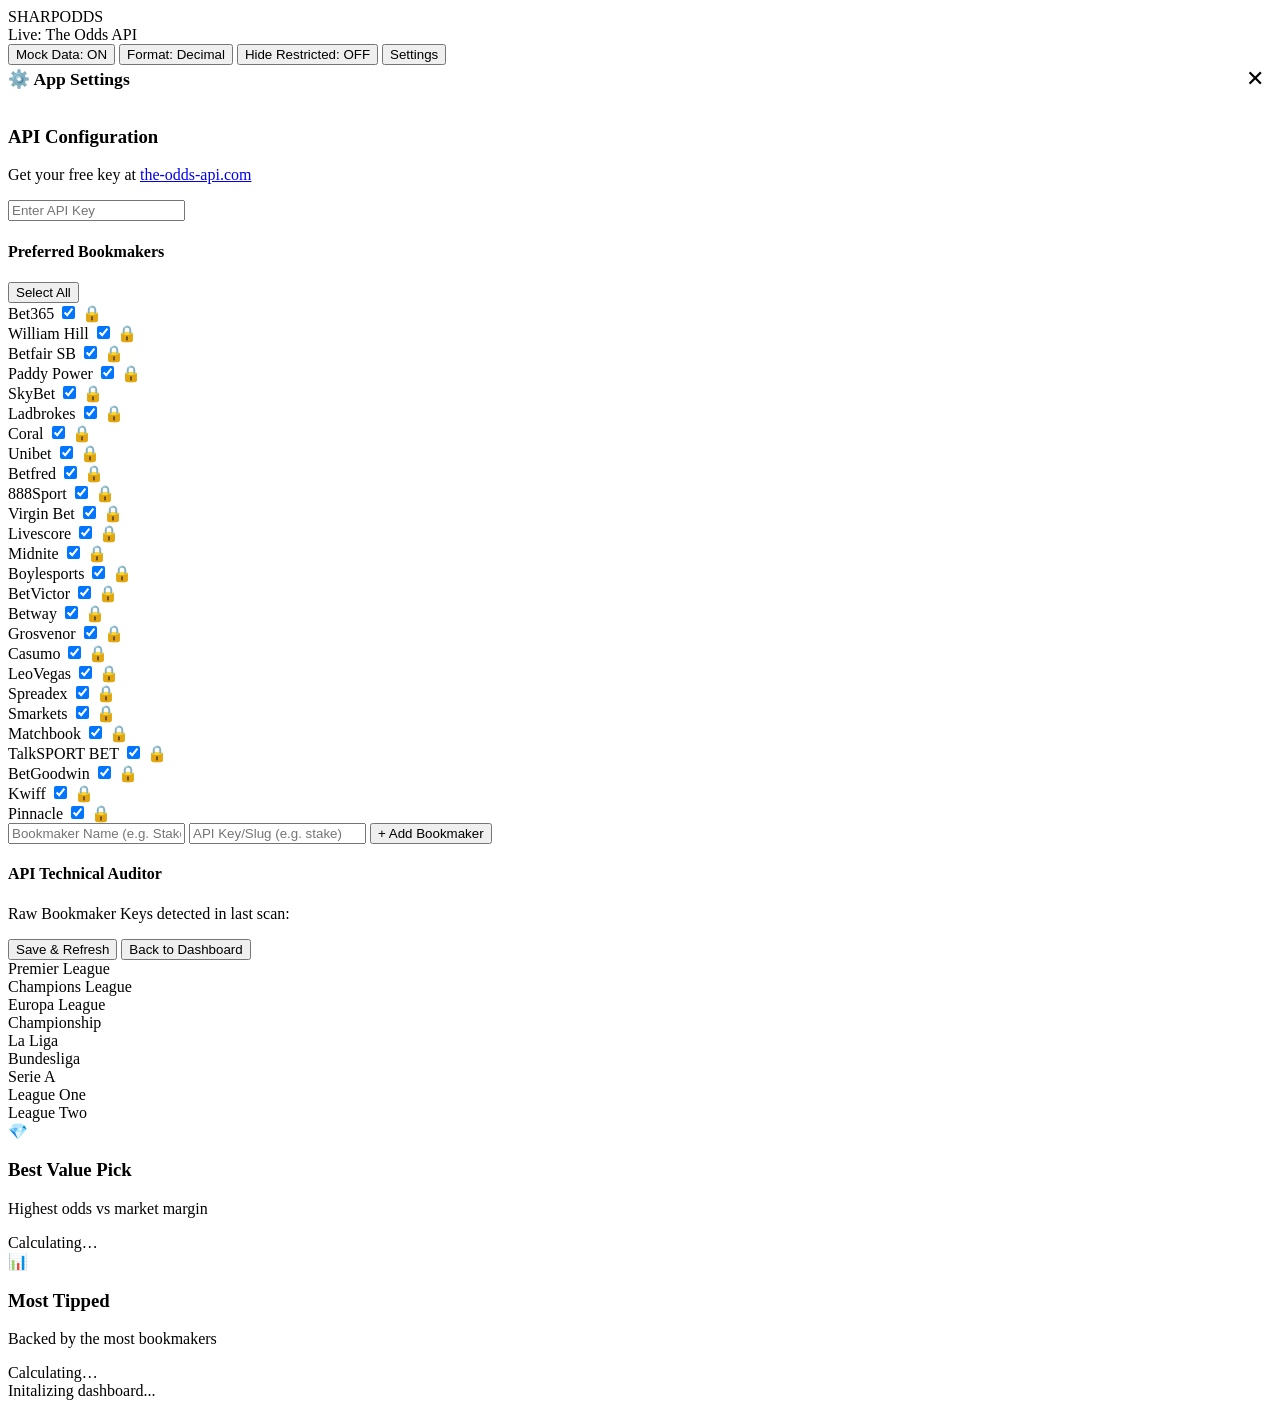
==== index.html @ 49c031ca "Add files via upload" ====
<!DOCTYPE html>
<html lang="en">
<head>
    <meta charset="UTF-8">
    <meta name="viewport" content="width=device-width, initial-scale=1.0">
    <title>SharpOdds | Elite Betting Insights</title>
    <link rel="stylesheet" href="style.css">
    <!-- Google Fonts -->
    <link rel="preconnect" href="https://fonts.googleapis.com">
    <link rel="preconnect" href="https://fonts.gstatic.com" crossorigin>
    <link href="https://fonts.googleapis.com/css2?family=Inter:wght@400;500;600;700;800&display=swap" rel="stylesheet">
</head>
<body>
    <div class="app-container">
        <header>
            <div class="logo">SHARP<span>ODDS</span></div>
            <div class="status-badge" id="api-status">
                <span class="status-dot"></span>
                <span id="status-text">Live: The Odds API</span>
            </div>
        </header>

        <section class="controls">
            <button class="mode-toggle active" id="mock-toggle">Mock Data: ON</button>
            <button class="mode-toggle" id="odds-type-toggle">Format: Decimal</button>
            <button class="mode-toggle" id="restricted-toggle">Hide Restricted: OFF</button>
            <button class="mode-toggle" id="settings-toggle">Settings</button>
        </section>

        <section class="settings-panel hidden" id="settings-panel">
            <div class="settings-content">
                <div style="display:flex; justify-content:space-between; align-items:center; margin-bottom:1.2rem; padding-bottom:0.8rem; border-bottom:1px solid var(--border-card);">
                    <h3 style="margin:0; font-size:1.1rem; color:var(--text-primary);">⚙️ App Settings</h3>
                    <button type="button" id="close-settings-x" style="background:transparent; border:none; color:var(--text-secondary); font-size:1.4rem; cursor:pointer; padding:0.2rem 0.5rem; line-height:1; transition:color 0.2s;" title="Close Settings">✕</button>
                </div>
                <h3>API Configuration</h3>
                <p>Get your free key at <a href="https://the-odds-api.com/" target="_blank">the-odds-api.com</a></p>
                <input type="password" id="api-key-input" placeholder="Enter API Key">
                
                <div class="filter-section">
                    <div class="filter-header">
                        <h4>Preferred Bookmakers</h4>
                        <button id="select-all-bookies" class="small-btn">Select All</button>
                    </div>
                    <div class="bookie-filter-grid" id="bookie-filters">
                        <!-- Each bookie now has a 'Restricted' lock icon -->
                        <div class="bookie-row-filter">
                            <label>Bet365 <input type="checkbox" value="bet365" checked></label>
                            <span class="gub-tag" data-bookie="bet365" title="Mark as Restricted">🔒</span>
                        </div>
                        <div class="bookie-row-filter">
                            <label>William Hill <input type="checkbox" value="williamhill" checked></label>
                            <span class="gub-tag" data-bookie="williamhill" title="Mark as Restricted">🔒</span>
                        </div>
                        <div class="bookie-row-filter">
                            <label>Betfair SB <input type="checkbox" value="betfair_sb_uk" checked></label>
                            <span class="gub-tag" data-bookie="betfair_sb_uk" title="Mark as Restricted">🔒</span>
                        </div>
                        <div class="bookie-row-filter">
                            <label>Paddy Power <input type="checkbox" value="paddypower" checked></label>
                            <span class="gub-tag" data-bookie="paddypower" title="Mark as Restricted">🔒</span>
                        </div>
                        <div class="bookie-row-filter">
                            <label>SkyBet <input type="checkbox" value="skybet" checked></label>
                            <span class="gub-tag" data-bookie="skybet" title="Mark as Restricted">🔒</span>
                        </div>
                        <div class="bookie-row-filter">
                            <label>Ladbrokes <input type="checkbox" value="ladbrokes_uk" checked></label>
                            <span class="gub-tag" data-bookie="ladbrokes_uk" title="Mark as Restricted">🔒</span>
                        </div>
                        <div class="bookie-row-filter">
                            <label>Coral <input type="checkbox" value="coral" checked></label>
                            <span class="gub-tag" data-bookie="coral" title="Mark as Restricted">🔒</span>
                        </div>
                        <div class="bookie-row-filter">
                            <label>Unibet <input type="checkbox" value="unibet" checked></label>
                            <span class="gub-tag" data-bookie="unibet" title="Mark as Restricted">🔒</span>
                        </div>
                        <div class="bookie-row-filter">
                            <label>Betfred <input type="checkbox" value="betfred_uk" checked></label>
                            <span class="gub-tag" data-bookie="betfred_uk" title="Mark as Restricted">🔒</span>
                        </div>
                        <div class="bookie-row-filter">
                            <label>888Sport <input type="checkbox" value="sport888" checked></label>
                            <span class="gub-tag" data-bookie="sport888" title="Mark as Restricted">🔒</span>
                        </div>
                        <div class="bookie-row-filter">
                            <label>Virgin Bet <input type="checkbox" value="virginbet" checked></label>
                            <span class="gub-tag" data-bookie="virginbet" title="Mark as Restricted">🔒</span>
                        </div>
                        <div class="bookie-row-filter">
                            <label>Livescore <input type="checkbox" value="livescorebet" checked></label>
                            <span class="gub-tag" data-bookie="livescorebet" title="Mark as Restricted">🔒</span>
                        </div>
                        <div class="bookie-row-filter">
                            <label>Midnite <input type="checkbox" value="midnite" checked></label>
                            <span class="gub-tag" data-bookie="midnite" title="Mark as Restricted">🔒</span>
                        </div>
                        <div class="bookie-row-filter">
                            <label>Boylesports <input type="checkbox" value="boylesports" checked></label>
                            <span class="gub-tag" data-bookie="boylesports" title="Mark as Restricted">🔒</span>
                        </div>
                        <div class="bookie-row-filter">
                            <label>BetVictor <input type="checkbox" value="betvictor" checked></label>
                            <span class="gub-tag" data-bookie="betvictor" title="Mark as Restricted">🔒</span>
                        </div>
                        <div class="bookie-row-filter">
                            <label>Betway <input type="checkbox" value="betway" checked></label>
                            <span class="gub-tag" data-bookie="betway" title="Mark as Restricted">🔒</span>
                        </div>
                        <div class="bookie-row-filter">
                            <label>Grosvenor <input type="checkbox" value="grosvenor" checked></label>
                            <span class="gub-tag" data-bookie="grosvenor" title="Mark as Restricted">🔒</span>
                        </div>
                        <div class="bookie-row-filter">
                            <label>Casumo <input type="checkbox" value="casumo" checked></label>
                            <span class="gub-tag" data-bookie="casumo" title="Mark as Restricted">🔒</span>
                        </div>
                        <div class="bookie-row-filter">
                            <label>LeoVegas <input type="checkbox" value="leovegas" checked></label>
                            <span class="gub-tag" data-bookie="leovegas" title="Mark as Restricted">🔒</span>
                        </div>
                        <div class="bookie-row-filter">
                            <label>Spreadex <input type="checkbox" value="spreadex" checked></label>
                            <span class="gub-tag" data-bookie="spreadex" title="Mark as Restricted">🔒</span>
                        </div>
                        <div class="bookie-row-filter">
                            <label>Smarkets <input type="checkbox" value="smarkets" checked></label>
                            <span class="gub-tag" data-bookie="smarkets" title="Mark as Restricted">🔒</span>
                        </div>
                        <div class="bookie-row-filter">
                            <label>Matchbook <input type="checkbox" value="matchbook" checked></label>
                            <span class="gub-tag" data-bookie="matchbook" title="Mark as Restricted">🔒</span>
                        </div>
                        <div class="bookie-row-filter">
                            <label>TalkSPORT BET <input type="checkbox" value="talksportbet" checked></label>
                            <span class="gub-tag" data-bookie="talksportbet" title="Mark as Restricted">🔒</span>
                        </div>
                        <div class="bookie-row-filter">
                            <label>BetGoodwin <input type="checkbox" value="betgoodwin" checked></label>
                            <span class="gub-tag" data-bookie="betgoodwin" title="Mark as Restricted">🔒</span>
                        </div>
                        <div class="bookie-row-filter">
                            <label>Kwiff <input type="checkbox" value="kwiff" checked></label>
                            <span class="gub-tag" data-bookie="kwiff" title="Mark as Restricted">🔒</span>
                        </div>
                        <div class="bookie-row-filter">
                            <label>Pinnacle <input type="checkbox" value="pinnacle" checked></label>
                            <span class="gub-tag" data-bookie="pinnacle" title="Mark as Restricted">🔒</span>
                        </div>
                    </div>

                    <!-- Add Custom Bookmaker -->
                    <div class="add-custom-bookie-box">
                        <div class="custom-bookie-inputs">
                            <input type="text" id="custom-bookie-name" placeholder="Bookmaker Name (e.g. Stake)">
                            <input type="text" id="custom-bookie-key" placeholder="API Key/Slug (e.g. stake)">
                            <button type="button" id="btn-add-custom-bookie" class="small-btn highlight">+ Add Bookmaker</button>
                        </div>
                    </div>

                    <div id="api-auditor" class="debug-panel hidden">
                        <h4>API Technical Auditor</h4>
                        <p>Raw Bookmaker Keys detected in last scan:</p>
                        <div id="auditor-list" class="auditor-chips"></div>
                    </div>
                </div>

                <div class="settings-actions">
                    <button id="save-settings">Save & Refresh</button>
                    <button id="back-to-main" class="secondary-btn">Back to Dashboard</button>
                </div>
            </div>
        </section>

        <nav class="sports-bar" id="sports-bar">
            <div class="sport-tag active" data-sport="soccer_epl">Premier League</div>
            <div class="sport-tag" data-sport="soccer_uefa_champs_league">Champions League</div>
            <div class="sport-tag" data-sport="soccer_uefa_europa_league">Europa League</div>
            <div class="sport-tag" data-sport="soccer_efl_champ">Championship</div>
            <div class="sport-tag" data-sport="soccer_spain_la_liga">La Liga</div>
            <div class="sport-tag" data-sport="soccer_germany_bundesliga">Bundesliga</div>
            <div class="sport-tag" data-sport="soccer_italy_serie_a">Serie A</div>
            <div class="sport-tag" data-sport="soccer_england_league1">League One</div>
            <div class="sport-tag" data-sport="soccer_england_league2">League Two</div>
        </nav>

        <!-- ── INSIGHTS PANEL ────────────────────────────────────────────── -->
        <section class="insights-panel" id="insights-panel">
            <!-- Best Value Pick -->
            <div class="insight-card" id="best-value-card">
                <div class="insight-header">
                    <span class="insight-icon">💎</span>
                    <div>
                        <h3 class="insight-title">Best Value Pick</h3>
                        <p class="insight-subtitle">Highest odds vs market margin</p>
                    </div>
                </div>
                <div class="insight-body" id="best-value-body">
                    <div class="insight-loading">Calculating…</div>
                </div>
            </div>

            <!-- Most Tipped -->
            <div class="insight-card" id="most-tipped-card">
                <div class="insight-header">
                    <span class="insight-icon">📊</span>
                    <div>
                        <h3 class="insight-title">Most Tipped</h3>
                        <p class="insight-subtitle">Backed by the most bookmakers</p>
                    </div>
                </div>
                <div class="insight-body" id="most-tipped-body">
                    <div class="insight-loading">Calculating…</div>
                </div>
            </div>
        </section>

        <main class="odds-grid" id="odds-grid">
            <!-- Dynamic Content Injected Here -->
            <div class="loading">Initalizing dashboard...</div>
        </main>
    </div>

    <script src="app.js"></script>
</body>
</html>
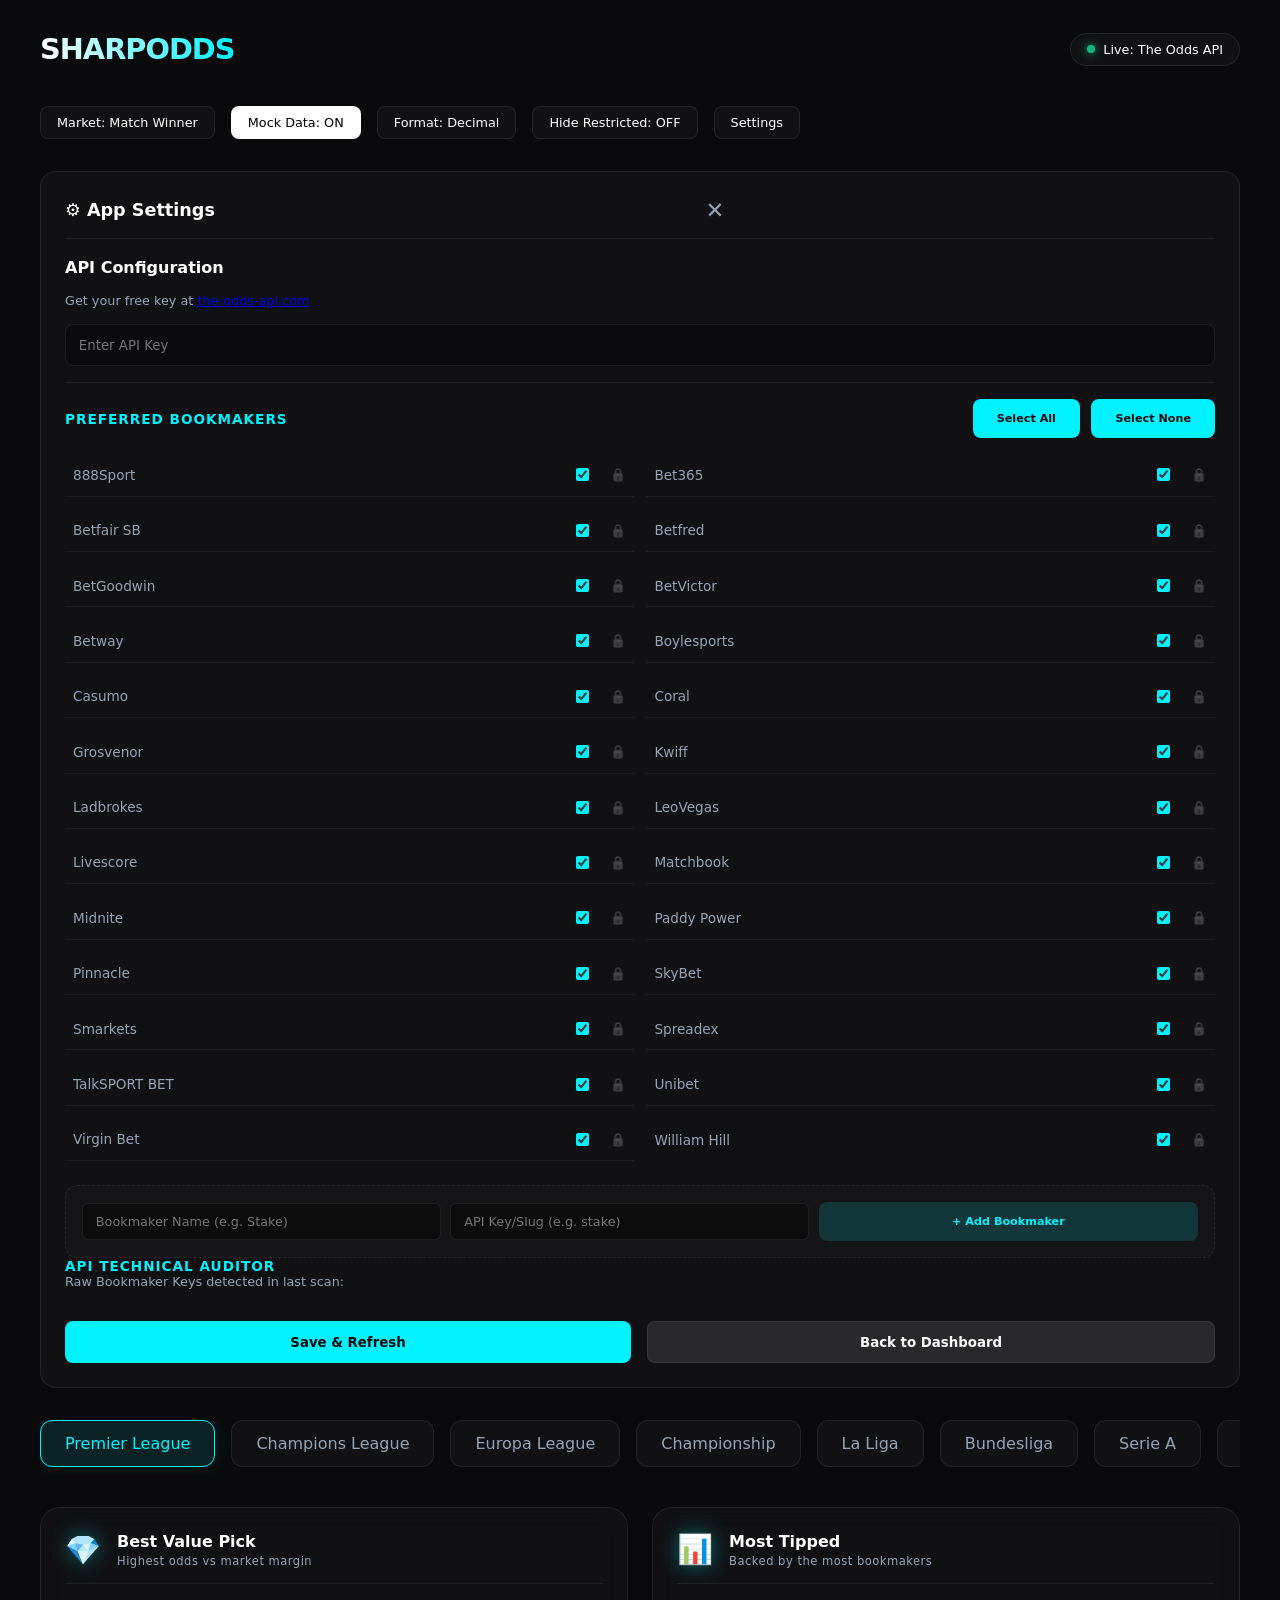
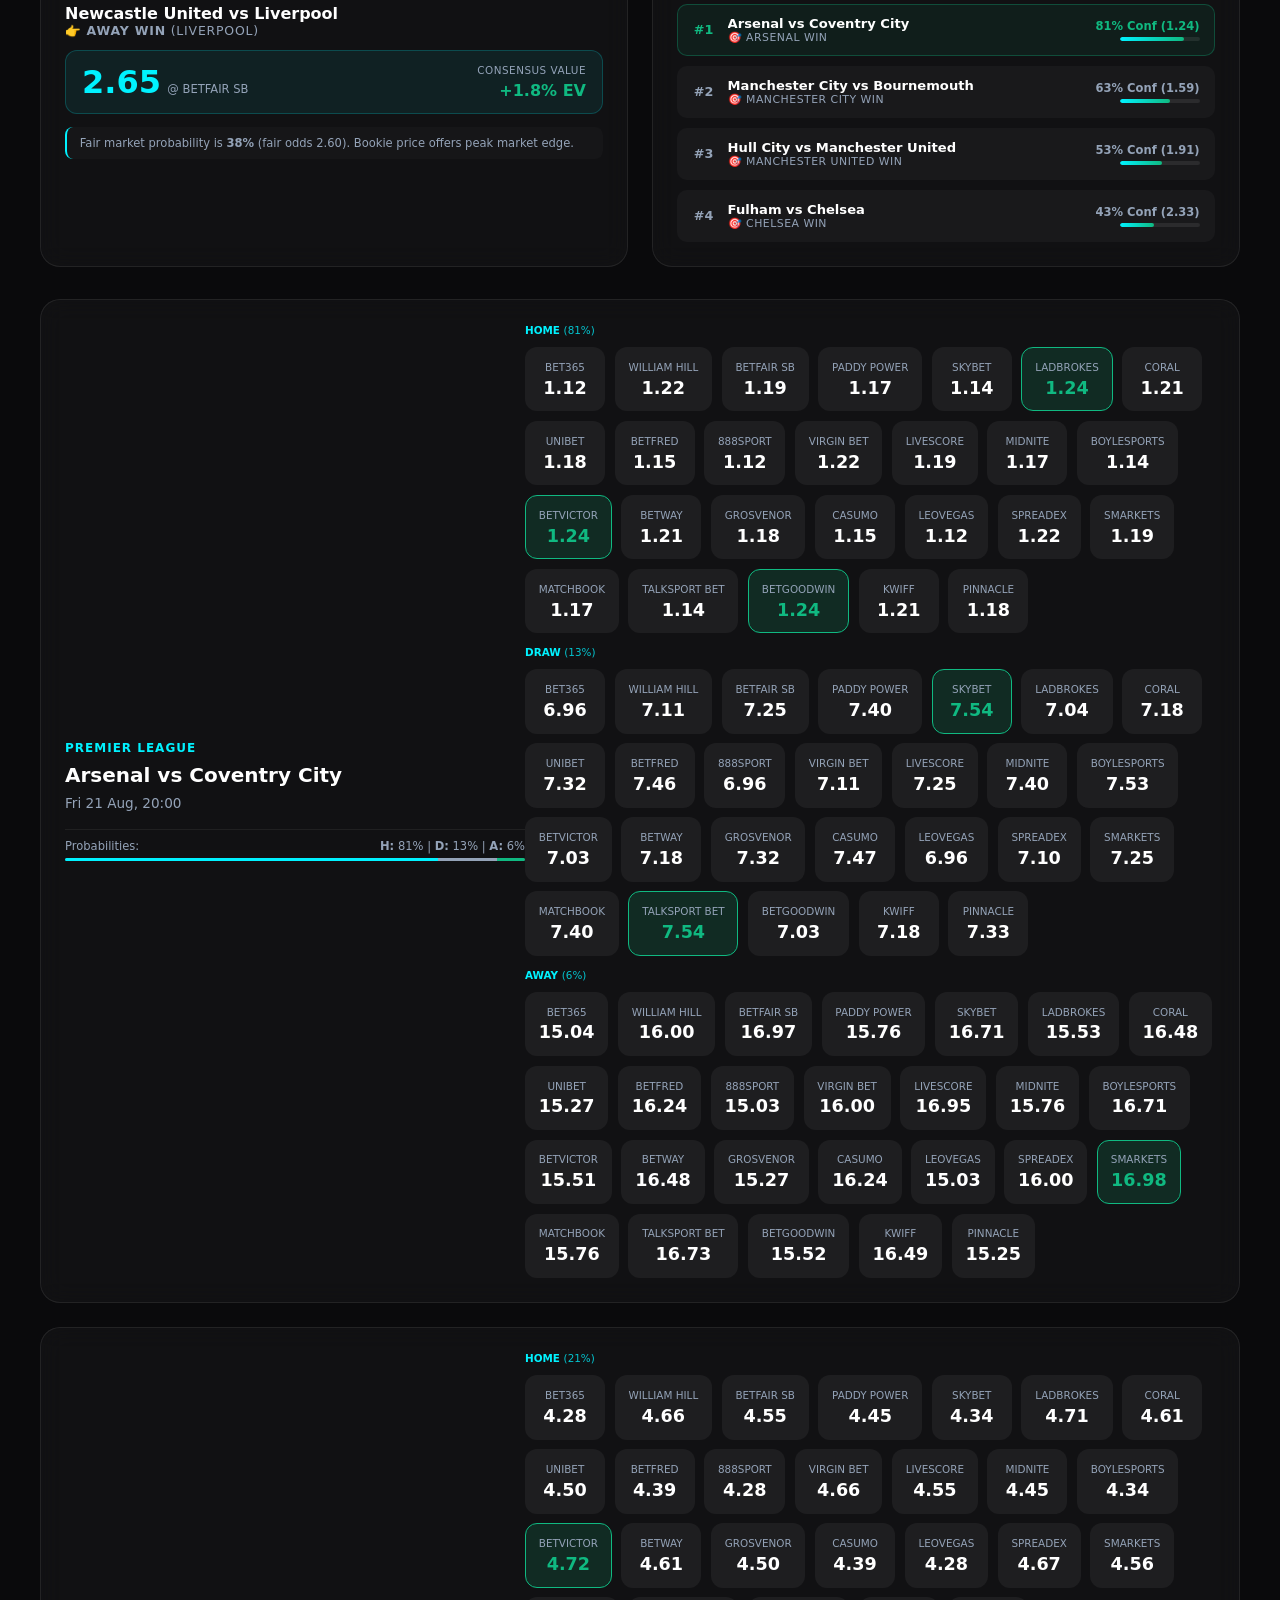
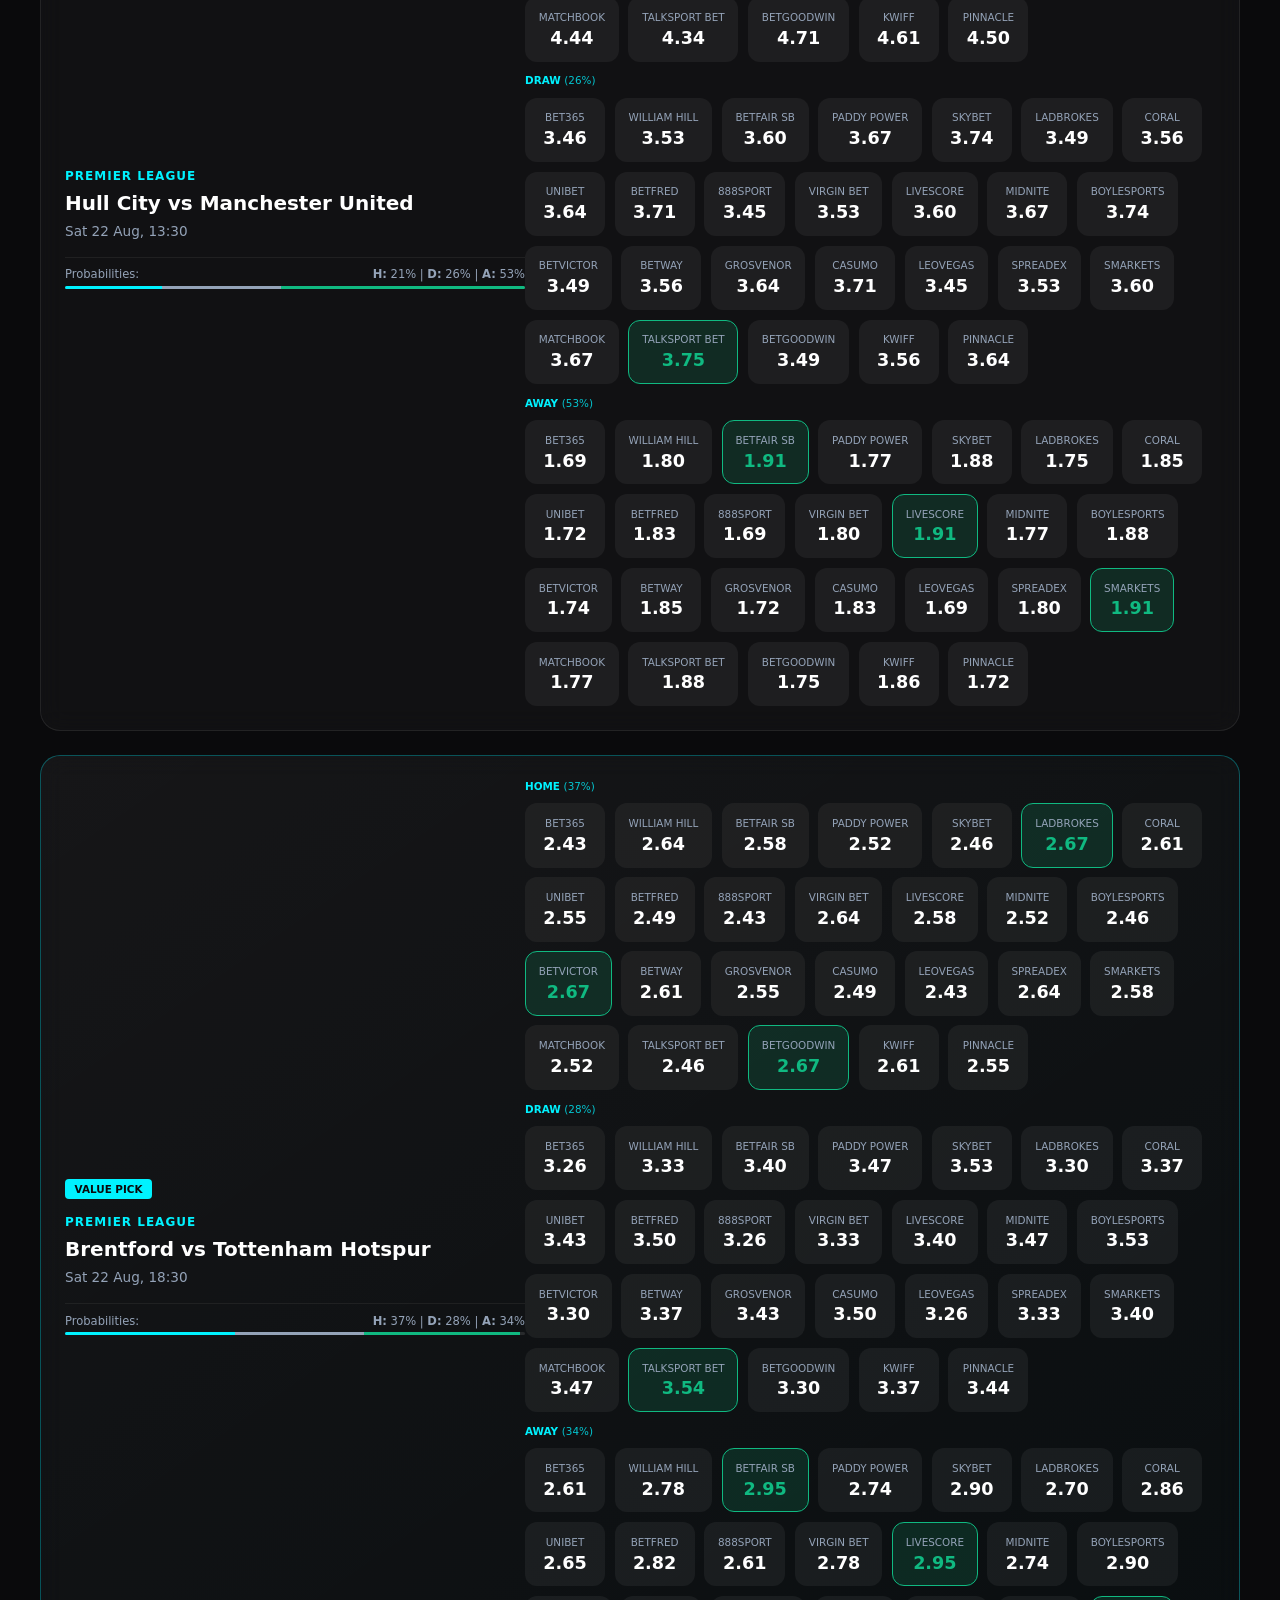
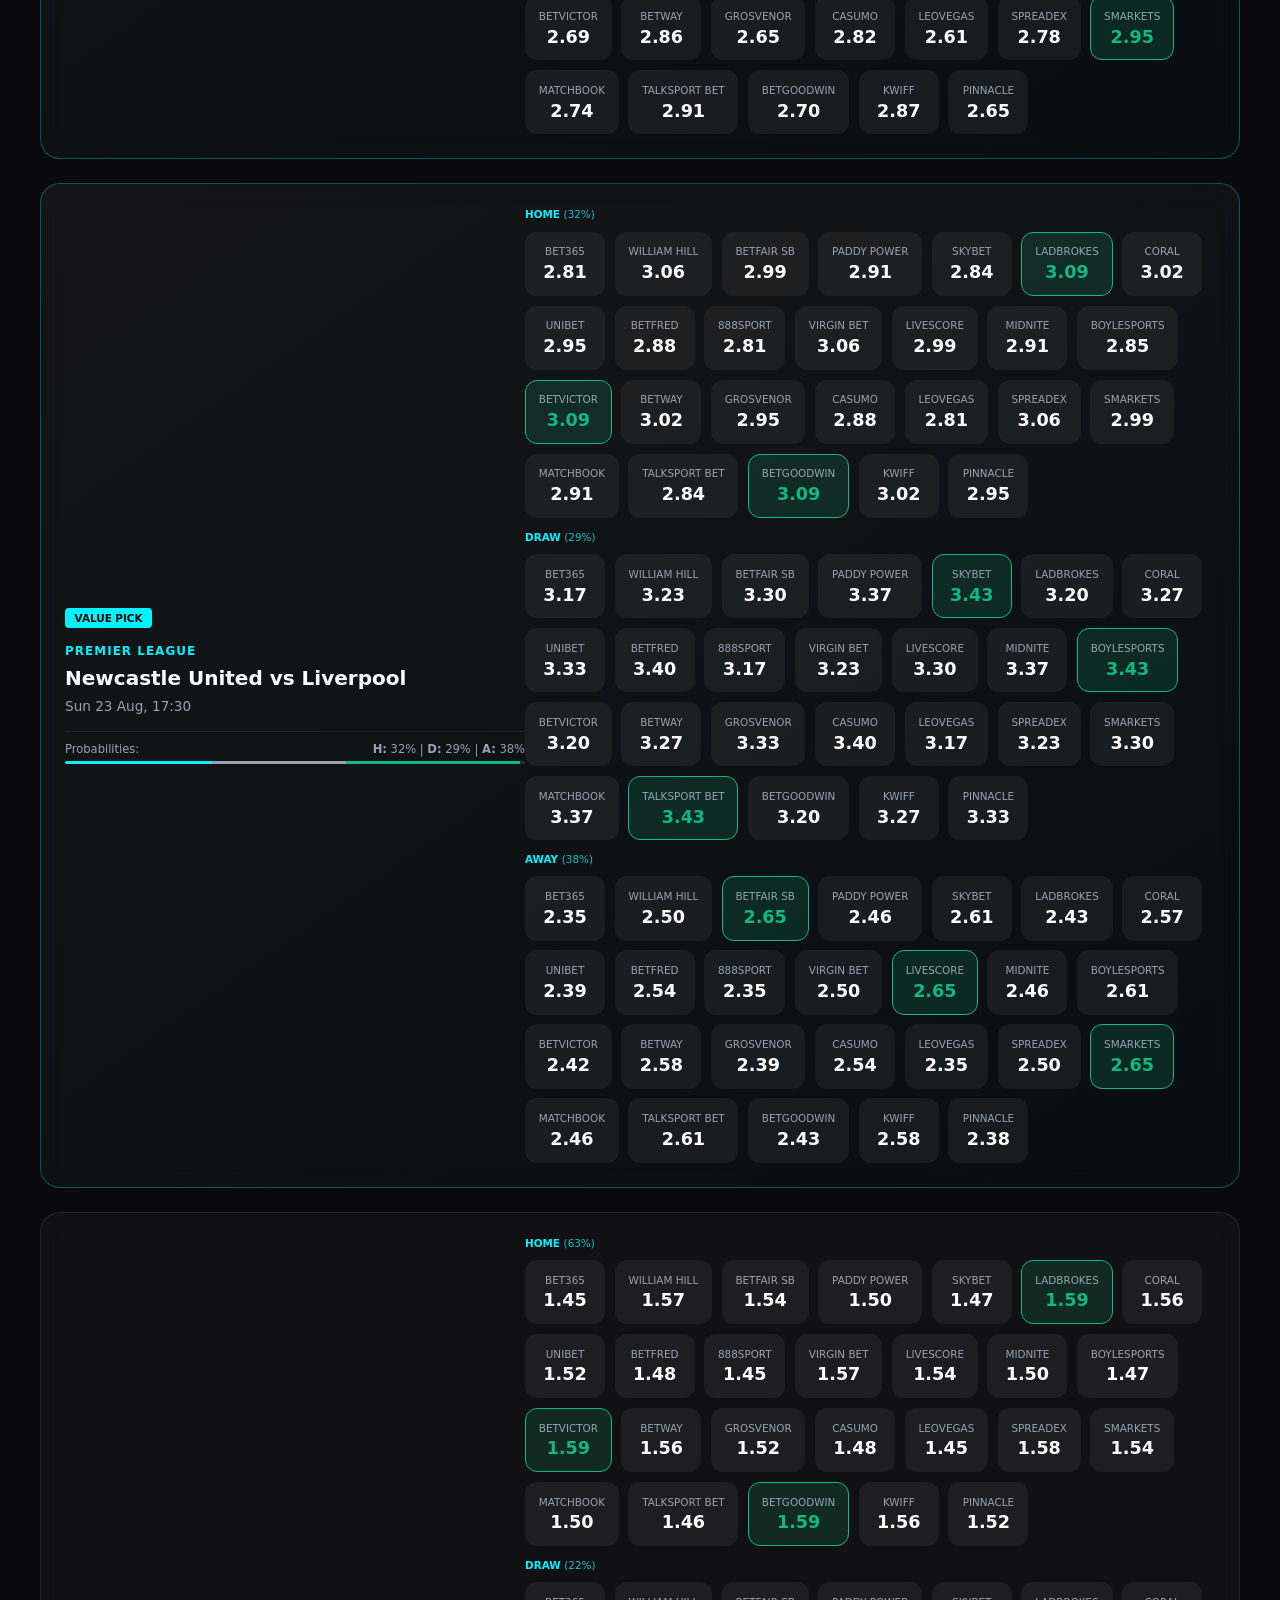
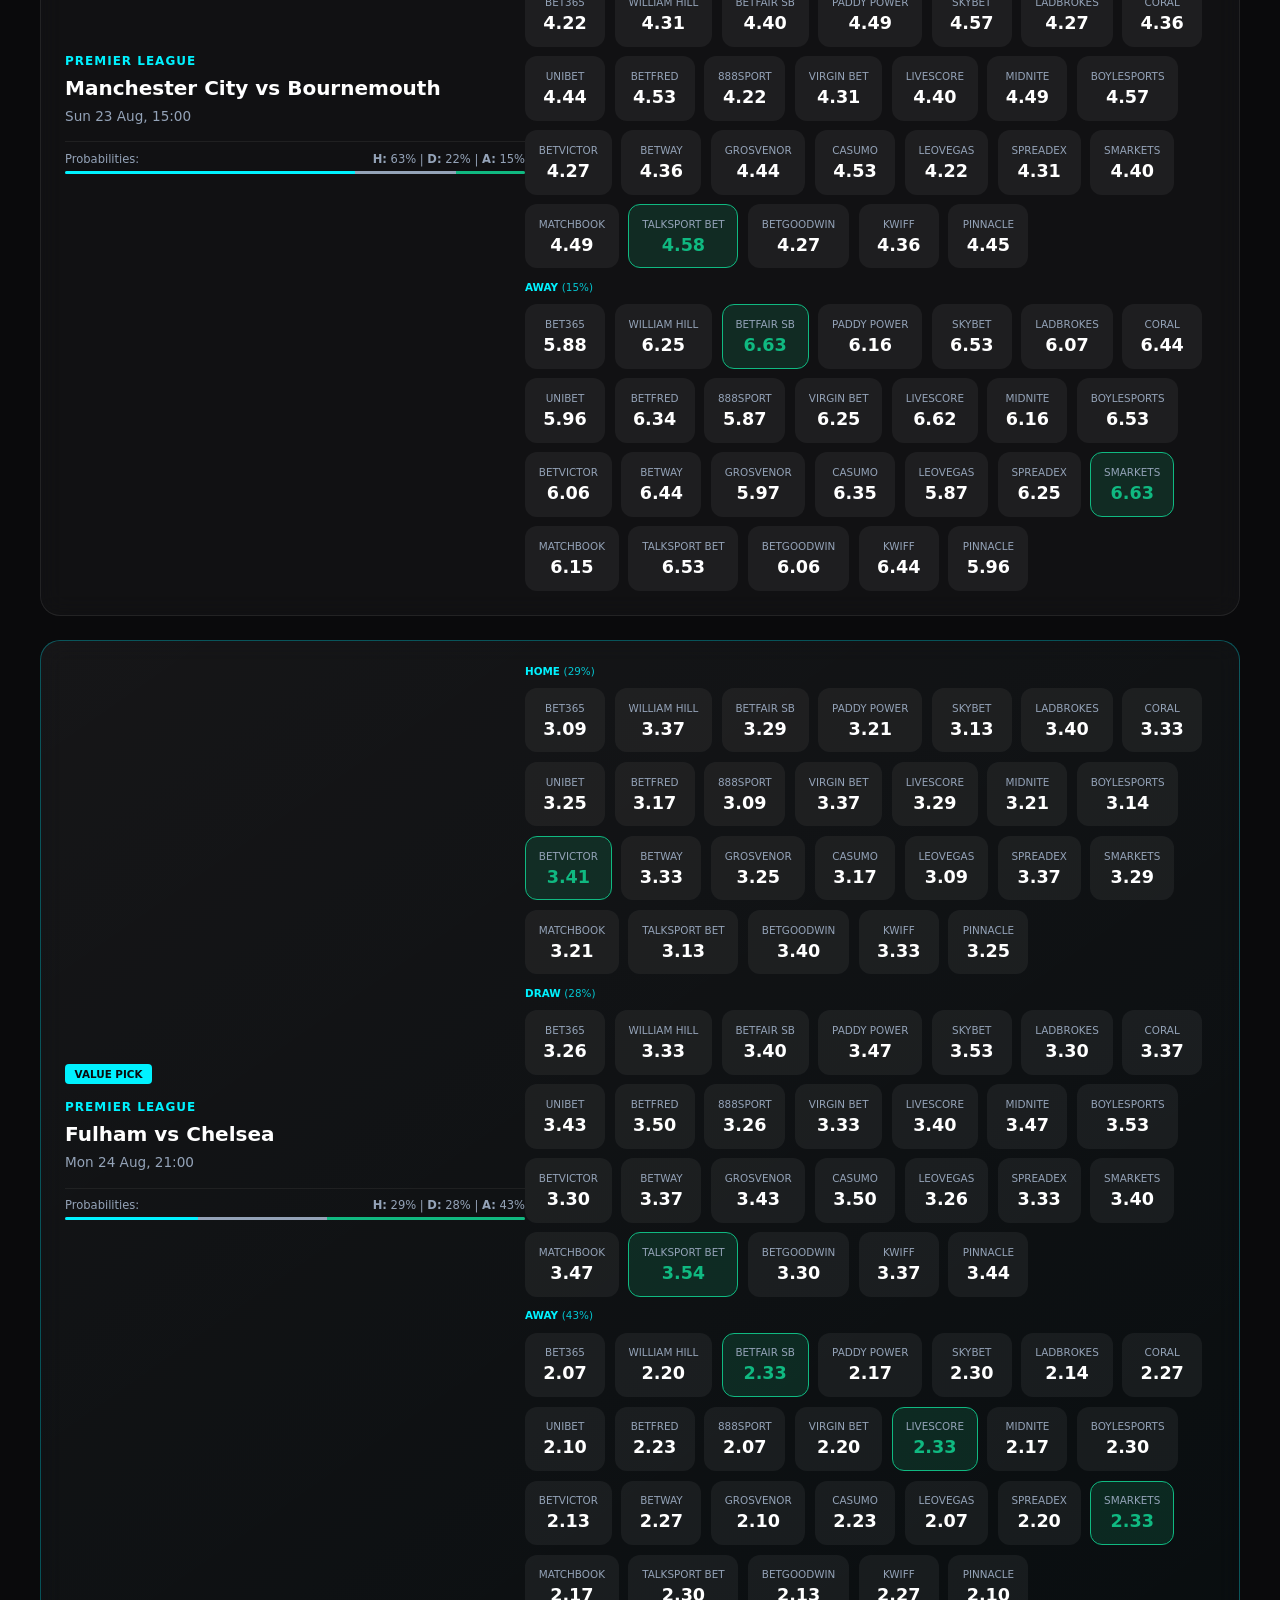
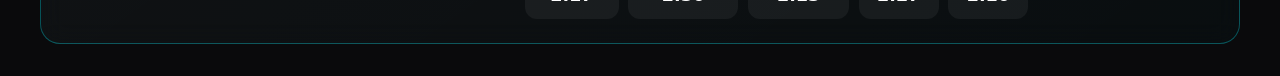
==== commit a792119c: "Add files via upload" ====
--- a/index.html
+++ b/index.html
@@ -21,6 +21,7 @@
         </header>
 
         <section class="controls">
+            <button class="mode-toggle" id="market-toggle">Market: Match Winner</button>
             <button class="mode-toggle active" id="mock-toggle">Mock Data: ON</button>
             <button class="mode-toggle" id="odds-type-toggle">Format: Decimal</button>
             <button class="mode-toggle" id="restricted-toggle">Hide Restricted: OFF</button>
@@ -40,114 +41,39 @@
                 <div class="filter-section">
                     <div class="filter-header">
                         <h4>Preferred Bookmakers</h4>
-                        <button id="select-all-bookies" class="small-btn">Select All</button>
+                        <div>
+                            <button id="select-all-bookies" class="small-btn">Select All</button>
+                            <button id="select-none-bookies" class="small-btn" style="margin-left: 0.4rem;">Select None</button>
+                        </div>
                     </div>
                     <div class="bookie-filter-grid" id="bookie-filters">
                         <!-- Each bookie now has a 'Restricted' lock icon -->
-                        <div class="bookie-row-filter">
-                            <label>Bet365 <input type="checkbox" value="bet365" checked></label>
-                            <span class="gub-tag" data-bookie="bet365" title="Mark as Restricted">🔒</span>
-                        </div>
-                        <div class="bookie-row-filter">
-                            <label>William Hill <input type="checkbox" value="williamhill" checked></label>
-                            <span class="gub-tag" data-bookie="williamhill" title="Mark as Restricted">🔒</span>
-                        </div>
-                        <div class="bookie-row-filter">
-                            <label>Betfair SB <input type="checkbox" value="betfair_sb_uk" checked></label>
-                            <span class="gub-tag" data-bookie="betfair_sb_uk" title="Mark as Restricted">🔒</span>
-                        </div>
-                        <div class="bookie-row-filter">
-                            <label>Paddy Power <input type="checkbox" value="paddypower" checked></label>
-                            <span class="gub-tag" data-bookie="paddypower" title="Mark as Restricted">🔒</span>
-                        </div>
-                        <div class="bookie-row-filter">
-                            <label>SkyBet <input type="checkbox" value="skybet" checked></label>
-                            <span class="gub-tag" data-bookie="skybet" title="Mark as Restricted">🔒</span>
-                        </div>
-                        <div class="bookie-row-filter">
-                            <label>Ladbrokes <input type="checkbox" value="ladbrokes_uk" checked></label>
-                            <span class="gub-tag" data-bookie="ladbrokes_uk" title="Mark as Restricted">🔒</span>
-                        </div>
-                        <div class="bookie-row-filter">
-                            <label>Coral <input type="checkbox" value="coral" checked></label>
-                            <span class="gub-tag" data-bookie="coral" title="Mark as Restricted">🔒</span>
-                        </div>
-                        <div class="bookie-row-filter">
-                            <label>Unibet <input type="checkbox" value="unibet" checked></label>
-                            <span class="gub-tag" data-bookie="unibet" title="Mark as Restricted">🔒</span>
-                        </div>
-                        <div class="bookie-row-filter">
-                            <label>Betfred <input type="checkbox" value="betfred_uk" checked></label>
-                            <span class="gub-tag" data-bookie="betfred_uk" title="Mark as Restricted">🔒</span>
-                        </div>
-                        <div class="bookie-row-filter">
-                            <label>888Sport <input type="checkbox" value="sport888" checked></label>
-                            <span class="gub-tag" data-bookie="sport888" title="Mark as Restricted">🔒</span>
-                        </div>
-                        <div class="bookie-row-filter">
-                            <label>Virgin Bet <input type="checkbox" value="virginbet" checked></label>
-                            <span class="gub-tag" data-bookie="virginbet" title="Mark as Restricted">🔒</span>
-                        </div>
-                        <div class="bookie-row-filter">
-                            <label>Livescore <input type="checkbox" value="livescorebet" checked></label>
-                            <span class="gub-tag" data-bookie="livescorebet" title="Mark as Restricted">🔒</span>
-                        </div>
-                        <div class="bookie-row-filter">
-                            <label>Midnite <input type="checkbox" value="midnite" checked></label>
-                            <span class="gub-tag" data-bookie="midnite" title="Mark as Restricted">🔒</span>
-                        </div>
-                        <div class="bookie-row-filter">
-                            <label>Boylesports <input type="checkbox" value="boylesports" checked></label>
-                            <span class="gub-tag" data-bookie="boylesports" title="Mark as Restricted">🔒</span>
-                        </div>
-                        <div class="bookie-row-filter">
-                            <label>BetVictor <input type="checkbox" value="betvictor" checked></label>
-                            <span class="gub-tag" data-bookie="betvictor" title="Mark as Restricted">🔒</span>
-                        </div>
-                        <div class="bookie-row-filter">
-                            <label>Betway <input type="checkbox" value="betway" checked></label>
-                            <span class="gub-tag" data-bookie="betway" title="Mark as Restricted">🔒</span>
-                        </div>
-                        <div class="bookie-row-filter">
-                            <label>Grosvenor <input type="checkbox" value="grosvenor" checked></label>
-                            <span class="gub-tag" data-bookie="grosvenor" title="Mark as Restricted">🔒</span>
-                        </div>
-                        <div class="bookie-row-filter">
-                            <label>Casumo <input type="checkbox" value="casumo" checked></label>
-                            <span class="gub-tag" data-bookie="casumo" title="Mark as Restricted">🔒</span>
-                        </div>
-                        <div class="bookie-row-filter">
-                            <label>LeoVegas <input type="checkbox" value="leovegas" checked></label>
-                            <span class="gub-tag" data-bookie="leovegas" title="Mark as Restricted">🔒</span>
-                        </div>
-                        <div class="bookie-row-filter">
-                            <label>Spreadex <input type="checkbox" value="spreadex" checked></label>
-                            <span class="gub-tag" data-bookie="spreadex" title="Mark as Restricted">🔒</span>
-                        </div>
-                        <div class="bookie-row-filter">
-                            <label>Smarkets <input type="checkbox" value="smarkets" checked></label>
-                            <span class="gub-tag" data-bookie="smarkets" title="Mark as Restricted">🔒</span>
-                        </div>
-                        <div class="bookie-row-filter">
-                            <label>Matchbook <input type="checkbox" value="matchbook" checked></label>
-                            <span class="gub-tag" data-bookie="matchbook" title="Mark as Restricted">🔒</span>
-                        </div>
-                        <div class="bookie-row-filter">
-                            <label>TalkSPORT BET <input type="checkbox" value="talksportbet" checked></label>
-                            <span class="gub-tag" data-bookie="talksportbet" title="Mark as Restricted">🔒</span>
-                        </div>
-                        <div class="bookie-row-filter">
-                            <label>BetGoodwin <input type="checkbox" value="betgoodwin" checked></label>
-                            <span class="gub-tag" data-bookie="betgoodwin" title="Mark as Restricted">🔒</span>
-                        </div>
-                        <div class="bookie-row-filter">
-                            <label>Kwiff <input type="checkbox" value="kwiff" checked></label>
-                            <span class="gub-tag" data-bookie="kwiff" title="Mark as Restricted">🔒</span>
-                        </div>
-                        <div class="bookie-row-filter">
-                            <label>Pinnacle <input type="checkbox" value="pinnacle" checked></label>
-                            <span class="gub-tag" data-bookie="pinnacle" title="Mark as Restricted">🔒</span>
-                        </div>
+                        <div class="bookie-row-filter"><label>888Sport <input type="checkbox" value="sport888" checked></label><span class="gub-tag" data-bookie="sport888" title="Mark as Restricted">🔒</span></div>
+                        <div class="bookie-row-filter"><label>Bet365 <input type="checkbox" value="bet365" checked></label><span class="gub-tag" data-bookie="bet365" title="Mark as Restricted">🔒</span></div>
+                        <div class="bookie-row-filter"><label>Betfair SB <input type="checkbox" value="betfair_sb_uk" checked></label><span class="gub-tag" data-bookie="betfair_sb_uk" title="Mark as Restricted">🔒</span></div>
+                        <div class="bookie-row-filter"><label>Betfred <input type="checkbox" value="betfred_uk" checked></label><span class="gub-tag" data-bookie="betfred_uk" title="Mark as Restricted">🔒</span></div>
+                        <div class="bookie-row-filter"><label>BetGoodwin <input type="checkbox" value="betgoodwin" checked></label><span class="gub-tag" data-bookie="betgoodwin" title="Mark as Restricted">🔒</span></div>
+                        <div class="bookie-row-filter"><label>BetVictor <input type="checkbox" value="betvictor" checked></label><span class="gub-tag" data-bookie="betvictor" title="Mark as Restricted">🔒</span></div>
+                        <div class="bookie-row-filter"><label>Betway <input type="checkbox" value="betway" checked></label><span class="gub-tag" data-bookie="betway" title="Mark as Restricted">🔒</span></div>
+                        <div class="bookie-row-filter"><label>Boylesports <input type="checkbox" value="boylesports" checked></label><span class="gub-tag" data-bookie="boylesports" title="Mark as Restricted">🔒</span></div>
+                        <div class="bookie-row-filter"><label>Casumo <input type="checkbox" value="casumo" checked></label><span class="gub-tag" data-bookie="casumo" title="Mark as Restricted">🔒</span></div>
+                        <div class="bookie-row-filter"><label>Coral <input type="checkbox" value="coral" checked></label><span class="gub-tag" data-bookie="coral" title="Mark as Restricted">🔒</span></div>
+                        <div class="bookie-row-filter"><label>Grosvenor <input type="checkbox" value="grosvenor" checked></label><span class="gub-tag" data-bookie="grosvenor" title="Mark as Restricted">🔒</span></div>
+                        <div class="bookie-row-filter"><label>Kwiff <input type="checkbox" value="kwiff" checked></label><span class="gub-tag" data-bookie="kwiff" title="Mark as Restricted">🔒</span></div>
+                        <div class="bookie-row-filter"><label>Ladbrokes <input type="checkbox" value="ladbrokes_uk" checked></label><span class="gub-tag" data-bookie="ladbrokes_uk" title="Mark as Restricted">🔒</span></div>
+                        <div class="bookie-row-filter"><label>LeoVegas <input type="checkbox" value="leovegas" checked></label><span class="gub-tag" data-bookie="leovegas" title="Mark as Restricted">🔒</span></div>
+                        <div class="bookie-row-filter"><label>Livescore <input type="checkbox" value="livescorebet" checked></label><span class="gub-tag" data-bookie="livescorebet" title="Mark as Restricted">🔒</span></div>
+                        <div class="bookie-row-filter"><label>Matchbook <input type="checkbox" value="matchbook" checked></label><span class="gub-tag" data-bookie="matchbook" title="Mark as Restricted">🔒</span></div>
+                        <div class="bookie-row-filter"><label>Midnite <input type="checkbox" value="midnite" checked></label><span class="gub-tag" data-bookie="midnite" title="Mark as Restricted">🔒</span></div>
+                        <div class="bookie-row-filter"><label>Paddy Power <input type="checkbox" value="paddypower" checked></label><span class="gub-tag" data-bookie="paddypower" title="Mark as Restricted">🔒</span></div>
+                        <div class="bookie-row-filter"><label>Pinnacle <input type="checkbox" value="pinnacle" checked></label><span class="gub-tag" data-bookie="pinnacle" title="Mark as Restricted">🔒</span></div>
+                        <div class="bookie-row-filter"><label>SkyBet <input type="checkbox" value="skybet" checked></label><span class="gub-tag" data-bookie="skybet" title="Mark as Restricted">🔒</span></div>
+                        <div class="bookie-row-filter"><label>Smarkets <input type="checkbox" value="smarkets" checked></label><span class="gub-tag" data-bookie="smarkets" title="Mark as Restricted">🔒</span></div>
+                        <div class="bookie-row-filter"><label>Spreadex <input type="checkbox" value="spreadex" checked></label><span class="gub-tag" data-bookie="spreadex" title="Mark as Restricted">🔒</span></div>
+                        <div class="bookie-row-filter"><label>TalkSPORT BET <input type="checkbox" value="talksportbet" checked></label><span class="gub-tag" data-bookie="talksportbet" title="Mark as Restricted">🔒</span></div>
+                        <div class="bookie-row-filter"><label>Unibet <input type="checkbox" value="unibet" checked></label><span class="gub-tag" data-bookie="unibet" title="Mark as Restricted">🔒</span></div>
+                        <div class="bookie-row-filter"><label>Virgin Bet <input type="checkbox" value="virginbet" checked></label><span class="gub-tag" data-bookie="virginbet" title="Mark as Restricted">🔒</span></div>
+                        <div class="bookie-row-filter"><label>William Hill <input type="checkbox" value="williamhill" checked></label><span class="gub-tag" data-bookie="williamhill" title="Mark as Restricted">🔒</span></div>
                     </div>
 
                     <!-- Add Custom Bookmaker -->
--- a/style.css
+++ b/style.css
@@ -0,0 +1,732 @@
+:root {
+    --bg-main: #0a0a0c;
+    --bg-card: rgba(255, 255, 255, 0.03);
+    --border-card: rgba(255, 255, 255, 0.08);
+    --accent-cyan: #00f2ff;
+    --accent-green: #10b981;
+    --accent-red: #ef4444;
+    --text-primary: #ffffff;
+    --text-secondary: #94a3b8;
+    --glass-blur: 12px;
+}
+
+* {
+    margin: 0;
+    padding: 0;
+    box-sizing: border-box;
+    font-family: 'Inter', system-ui, -apple-system, sans-serif;
+}
+
+body {
+    background-color: var(--bg-main);
+    color: var(--text-primary);
+    min-height: 100vh;
+    padding: 2rem;
+    overflow-x: hidden;
+}
+
+/* Glassmorphism Wrapper */
+.app-container {
+    max-width: 1200px;
+    margin: 0 auto;
+}
+
+header {
+    display: flex;
+    justify-content: space-between;
+    align-items: center;
+    margin-bottom: 2.5rem;
+}
+
+.logo {
+    font-size: 1.8rem;
+    font-weight: 800;
+    background: linear-gradient(90deg, #fff, var(--accent-cyan));
+    -webkit-background-clip: text;
+    -webkit-text-fill-color: transparent;
+    letter-spacing: -1px;
+}
+
+.status-badge {
+    padding: 0.5rem 1rem;
+    border-radius: 99px;
+    background: var(--bg-card);
+    border: 1px solid var(--border-card);
+    font-size: 0.8rem;
+    display: flex;
+    align-items: center;
+    gap: 0.5rem;
+}
+
+.status-dot {
+    width: 8px;
+    height: 8px;
+    border-radius: 50%;
+    background: var(--accent-green);
+    box-shadow: 0 0 10px var(--accent-green);
+}
+
+/* Sports Selection Bar */
+.sports-bar {
+    display: flex;
+    gap: 1rem;
+    margin-bottom: 2rem;
+    overflow-x: auto;
+    padding-bottom: 0.5rem;
+}
+
+.sport-tag {
+    padding: 0.8rem 1.5rem;
+    background: var(--bg-card);
+    border: 1px solid var(--border-card);
+    border-radius: 12px;
+    cursor: pointer;
+    white-space: nowrap;
+    transition: all 0.3s ease;
+    font-weight: 500;
+    color: var(--text-secondary);
+}
+
+.sport-tag.active {
+    background: rgba(0, 242, 255, 0.1);
+    border-color: var(--accent-cyan);
+    color: var(--accent-cyan);
+    box-shadow: 0 0 20px rgba(0, 242, 255, 0.1);
+}
+
+/* Odds Grid */
+.odds-grid {
+    display: grid;
+    gap: 1.5rem;
+}
+
+.match-card {
+    background: var(--bg-card);
+    backdrop-filter: blur(var(--glass-blur));
+    border: 1px solid var(--border-card);
+    border-radius: 20px;
+    padding: 1.5rem;
+    display: grid;
+    grid-template-columns: 2fr 3fr;
+    align-items: center;
+    transition: transform 0.3s ease, border-color 0.3s ease;
+}
+
+.match-card:hover {
+    border-color: rgba(255, 255, 255, 0.2);
+    transform: translateY(-2px);
+}
+
+.match-info {
+    display: flex;
+    flex-direction: column;
+    gap: 0.5rem;
+}
+
+.competition {
+    font-size: 0.75rem;
+    text-transform: uppercase;
+    letter-spacing: 1px;
+    color: var(--accent-cyan);
+    font-weight: 600;
+}
+
+.teams {
+    font-size: 1.25rem;
+    font-weight: 600;
+}
+
+.time {
+    font-size: 0.85rem;
+    color: var(--text-secondary);
+}
+
+.bookies-row {
+    display: flex;
+    flex-direction: column;
+    gap: 0.8rem;
+}
+
+.odd-box {
+    text-align: center;
+    min-width: 80px;
+    padding: 0.8rem;
+    background: rgba(255, 255, 255, 0.05);
+    border-radius: 12px;
+    border: 1px solid transparent;
+}
+
+.odd-box.best {
+    background: rgba(16, 185, 129, 0.15);
+    border-color: var(--accent-green);
+}
+
+.odd-box.best .price {
+    color: var(--accent-green);
+    font-weight: 700;
+}
+
+.odd-box.restricted {
+    opacity: 0.3;
+    filter: grayscale(1);
+    border-style: dashed;
+}
+
+/* New Value Pick Styles */
+.match-card.value-pick {
+    border-color: rgba(0, 242, 255, 0.3);
+    background: linear-gradient(145deg, rgba(255, 255, 255, 0.05) 0%, rgba(0, 242, 255, 0.02) 100%);
+}
+
+.value-badge {
+    display: inline-block;
+    padding: 0.25rem 0.6rem;
+    background: var(--accent-cyan);
+    color: var(--bg-main);
+    font-size: 0.65rem;
+    font-weight: 800;
+    border-radius: 4px;
+    margin-bottom: 0.5rem;
+    width: fit-content;
+}
+
+.odds-group {
+    display: flex;
+    flex-direction: column;
+    gap: 0.5rem;
+}
+
+.odds-label {
+    font-size: 0.65rem;
+    color: var(--accent-cyan);
+    font-weight: 800;
+    text-align: left;
+    margin-bottom: 0.2rem;
+    text-transform: uppercase;
+}
+
+.prices {
+    display: flex;
+    gap: 0.6rem;
+    flex-wrap: wrap; /* Handle more bookies gracefully */
+}
+
+.bookie-name {
+    font-size: 0.65rem;
+    color: var(--text-secondary);
+    margin-bottom: 0.3rem;
+    text-transform: uppercase;
+}
+
+.price {
+    font-size: 1.1rem;
+    font-weight: 600;
+}
+
+/* Controls */
+.controls {
+    display: flex;
+    gap: 1rem;
+    margin-bottom: 2rem;
+}
+
+button.mode-toggle {
+    padding: 0.5rem 1rem;
+    background: var(--bg-card);
+    border: 1px solid var(--border-card);
+    border-radius: 8px;
+    color: var(--text-primary);
+    cursor: pointer;
+    font-size: 0.8rem;
+}
+
+button.mode-toggle.active {
+    background: white;
+    color: black;
+}
+
+/* Settings Panel */
+.settings-panel {
+    margin-bottom: 2rem;
+    padding: 1.5rem;
+    background: var(--bg-card);
+    border: 1px solid var(--border-card);
+    border-radius: 16px;
+    animation: fadeIn 0.3s ease;
+}
+
+.settings-panel h3 {
+    font-size: 1rem;
+    margin-bottom: 1rem;
+}
+
+.settings-panel p {
+    font-size: 0.8rem;
+    color: var(--text-secondary);
+    margin-bottom: 1rem;
+}
+
+.settings-panel input {
+    width: 100%;
+    padding: 0.8rem;
+    background: rgba(0,0,0,0.3);
+    border: 1px solid var(--border-card);
+    border-radius: 8px;
+    color: white;
+    margin-bottom: 1rem;
+}
+
+.settings-panel button {
+    padding: 0.8rem 1.5rem;
+    background: var(--accent-cyan);
+    color: var(--bg-main);
+    border: none;
+    border-radius: 8px;
+    font-weight: 700;
+    cursor: pointer;
+    flex: 1;
+}
+
+.secondary-btn {
+    background: rgba(255, 255, 255, 0.1) !important;
+    color: white !important;
+    border: 1px solid var(--border-card) !important;
+}
+
+.secondary-btn:hover {
+    background: rgba(255, 255, 255, 0.2) !important;
+}
+
+.settings-actions {
+    display: flex;
+    gap: 1rem;
+    margin-top: 1rem;
+}
+
+.bookie-row-filter {
+    display: flex;
+    justify-content: space-between;
+    align-items: center;
+    gap: 0.8rem;
+    padding: 0.8rem 0.5rem;
+    border-bottom: 1px solid rgba(255, 255, 255, 0.05); /* Grid lines */
+}
+
+.bookie-row-filter:last-child {
+    border-bottom: none;
+}
+
+.gub-tag {
+    cursor: pointer;
+    font-size: 0.8rem;
+    filter: grayscale(1) opacity(0.3);
+    transition: all 0.2s ease;
+}
+
+.gub-tag.active {
+    filter: grayscale(0) opacity(1);
+}
+
+.gub-tag:hover {
+    filter: grayscale(0) opacity(0.8);
+}
+
+.filter-section {
+    margin-bottom: 2rem;
+    padding-top: 1rem;
+    border-top: 1px solid var(--border-card);
+}
+
+.filter-header {
+    display: flex;
+    justify-content: space-between;
+    align-items: center;
+    margin-bottom: 1rem;
+}
+
+.filter-section h4 {
+    font-size: 0.85rem;
+    color: var(--accent-cyan);
+    margin: 0;
+    text-transform: uppercase;
+    letter-spacing: 1px;
+}
+
+.small-btn {
+    padding: 0.3rem 0.6rem;
+    background: rgba(255, 255, 255, 0.05);
+    border: 1px solid var(--border-card);
+    border-radius: 4px;
+    color: var(--text-secondary);
+    font-size: 0.7rem;
+    cursor: pointer;
+    transition: all 0.2s ease;
+}
+
+.small-btn:hover {
+    background: rgba(255, 255, 255, 0.1);
+    color: white;
+}
+
+.bookie-filter-grid {
+    display: grid;
+    grid-template-columns: 1fr 1fr;
+    gap: 0.8rem;
+    margin-bottom: 1.5rem;
+}
+
+.bookie-filter-grid label {
+    flex: 1;
+    display: flex;
+    justify-content: space-between;
+    align-items: center;
+    font-size: 0.85rem;
+    color: var(--text-secondary);
+    cursor: pointer;
+    transition: color 0.2s ease;
+    margin-right: 0.5rem;
+}
+
+.bookie-filter-grid label:hover {
+    color: white;
+}
+
+.bookie-filter-grid input[type="checkbox"] {
+    width: auto;
+    margin-bottom: 0;
+    accent-color: var(--accent-cyan);
+}
+
+.add-custom-bookie-box {
+    margin-top: 1rem;
+    padding: 1rem;
+    background: rgba(255, 255, 255, 0.02);
+    border: 1px dashed var(--border-card);
+    border-radius: 12px;
+}
+
+.custom-bookie-inputs {
+    display: flex;
+    gap: 0.6rem;
+    align-items: center;
+    flex-wrap: wrap;
+}
+
+.custom-bookie-inputs input {
+    flex: 1;
+    min-width: 140px;
+    padding: 0.6rem 0.8rem;
+    background: rgba(0, 0, 0, 0.4);
+    border: 1px solid var(--border-card);
+    border-radius: 6px;
+    color: white;
+    font-size: 0.8rem;
+    margin-bottom: 0;
+}
+
+.small-btn.highlight {
+    background: rgba(0, 242, 255, 0.15);
+    border-color: var(--accent-cyan);
+    color: var(--accent-cyan);
+    font-weight: 600;
+    white-space: nowrap;
+}
+
+.small-btn.highlight:hover {
+    background: var(--accent-cyan);
+    color: var(--bg-main);
+}
+
+.delete-custom-bookie {
+    color: var(--accent-red);
+    cursor: pointer;
+    font-size: 0.8rem;
+    opacity: 0.6;
+    transition: opacity 0.2s ease;
+}
+
+.delete-custom-bookie:hover {
+    opacity: 1;
+}
+
+/* Animations */
+@keyframes fadeIn {
+    from { opacity: 0; transform: translateY(10px); }
+    to { opacity: 1; transform: translateY(0); }
+}
+
+.match-card {
+    animation: fadeIn 0.5s ease backwards;
+}
+
+::-webkit-scrollbar-thumb:hover {
+    background: var(--text-secondary);
+}
+
+/* ── INSIGHTS PANEL ─────────────────────────────────────────────────────── */
+.insights-panel {
+    display: grid;
+    grid-template-columns: 1fr 1fr;
+    gap: 1.5rem;
+    margin-bottom: 2rem;
+}
+
+.insight-card {
+    background: var(--bg-card);
+    backdrop-filter: blur(var(--glass-blur));
+    border: 1px solid var(--border-card);
+    border-radius: 20px;
+    padding: 1.5rem;
+    transition: border-color 0.3s ease, transform 0.3s ease;
+    animation: fadeIn 0.5s ease backwards;
+}
+
+.insight-card:hover {
+    border-color: rgba(0, 242, 255, 0.3);
+    transform: translateY(-2px);
+}
+
+.insight-header {
+    display: flex;
+    align-items: center;
+    gap: 1rem;
+    margin-bottom: 1.2rem;
+    padding-bottom: 1rem;
+    border-bottom: 1px solid var(--border-card);
+}
+
+.insight-icon {
+    font-size: 1.8rem;
+    line-height: 1;
+    filter: drop-shadow(0 0 10px rgba(0, 242, 255, 0.4));
+}
+
+.insight-title {
+    font-size: 1rem;
+    font-weight: 700;
+    color: var(--text-primary);
+    margin-bottom: 0.15rem;
+}
+
+.insight-subtitle {
+    font-size: 0.72rem;
+    color: var(--text-secondary);
+    letter-spacing: 0.5px;
+}
+
+.insight-loading {
+    color: var(--text-secondary);
+    font-size: 0.85rem;
+    text-align: center;
+    padding: 1rem 0;
+    opacity: 0.6;
+}
+
+/* ── Value Pick Card ── */
+.value-pick-result {
+    display: flex;
+    flex-direction: column;
+    gap: 0.8rem;
+}
+
+.vp-match {
+    font-size: 1rem;
+    font-weight: 700;
+    color: var(--text-primary);
+}
+
+.vp-selection {
+    font-size: 0.78rem;
+    color: var(--text-secondary);
+    text-transform: uppercase;
+    letter-spacing: 0.8px;
+}
+
+.vp-odds-row {
+    display: flex;
+    align-items: center;
+    justify-content: space-between;
+    background: rgba(0, 242, 255, 0.07);
+    border: 1px solid rgba(0, 242, 255, 0.2);
+    border-radius: 12px;
+    padding: 0.8rem 1rem;
+}
+
+.vp-odds-display {
+    display: flex;
+    align-items: baseline;
+    gap: 0.4rem;
+}
+
+.vp-odds-number {
+    font-size: 2rem;
+    font-weight: 800;
+    color: var(--accent-cyan);
+    line-height: 1;
+}
+
+.vp-odds-bookie {
+    font-size: 0.72rem;
+    color: var(--text-secondary);
+    text-transform: uppercase;
+}
+
+.vp-margin-bar {
+    text-align: right;
+}
+
+.vp-margin-label {
+    font-size: 0.65rem;
+    color: var(--text-secondary);
+    text-transform: uppercase;
+    letter-spacing: 0.5px;
+    margin-bottom: 0.3rem;
+}
+
+.vp-margin-value {
+    font-size: 1rem;
+    font-weight: 700;
+    color: var(--accent-green);
+}
+
+.vp-margin-value.fair {
+    color: #f59e0b;
+}
+
+.vp-margin-value.poor {
+    color: var(--accent-red);
+}
+
+/* ── Most Tipped Card ── */
+.tipped-list {
+    display: flex;
+    flex-direction: column;
+    gap: 0.6rem;
+}
+
+.tipped-row {
+    display: flex;
+    align-items: center;
+    gap: 0.8rem;
+    background: rgba(255, 255, 255, 0.03);
+    border-radius: 10px;
+    padding: 0.7rem 0.9rem;
+    border: 1px solid transparent;
+    transition: border-color 0.2s ease;
+}
+
+.tipped-row:hover {
+    border-color: var(--border-card);
+}
+
+.tipped-row.top {
+    background: rgba(16, 185, 129, 0.08);
+    border-color: rgba(16, 185, 129, 0.3);
+}
+
+.tipped-rank {
+    font-size: 0.8rem;
+    font-weight: 700;
+    color: var(--text-secondary);
+    min-width: 1.4rem;
+    text-align: center;
+}
+
+.tipped-row.top .tipped-rank {
+    color: var(--accent-green);
+}
+
+.tipped-info {
+    flex: 1;
+    min-width: 0;
+}
+
+.tipped-match {
+    font-size: 0.82rem;
+    font-weight: 600;
+    white-space: nowrap;
+    overflow: hidden;
+    text-overflow: ellipsis;
+}
+
+.tipped-selection {
+    font-size: 0.68rem;
+    color: var(--text-secondary);
+    text-transform: uppercase;
+    letter-spacing: 0.5px;
+}
+
+.tipped-bar-wrap {
+    display: flex;
+    flex-direction: column;
+    align-items: flex-end;
+    gap: 0.25rem;
+    min-width: 80px;
+}
+
+.tipped-count {
+    font-size: 0.72rem;
+    font-weight: 700;
+    color: var(--text-secondary);
+    white-space: nowrap;
+}
+
+.tipped-row.top .tipped-count {
+    color: var(--accent-green);
+}
+
+.tipped-bar-bg {
+    width: 80px;
+    height: 4px;
+    background: rgba(255, 255, 255, 0.08);
+    border-radius: 99px;
+    overflow: hidden;
+}
+
+.tipped-bar-fill {
+    height: 100%;
+    background: linear-gradient(90deg, var(--accent-cyan), var(--accent-green));
+    border-radius: 99px;
+    transition: width 0.6s ease;
+}
+
+/* Mobile Responsiveness */
+@media (max-width: 768px) {
+    body {
+        padding: 1rem;
+    }
+
+    header {
+        flex-direction: column;
+        align-items: flex-start;
+        gap: 1rem;
+    }
+
+    .match-card {
+        grid-template-columns: 1fr;
+        gap: 1.5rem;
+    }
+
+    .bookies-row {
+        justify-content: flex-start;
+        flex-direction: column;
+    }
+
+    .prices {
+        justify-content: flex-start;
+        flex-wrap: wrap;
+    }
+
+    .odd-box {
+        flex: 1;
+        min-width: 70px;
+    }
+
+    .controls {
+        flex-wrap: wrap;
+    }
+
+    .insights-panel {
+        grid-template-columns: 1fr;
+    }
+}
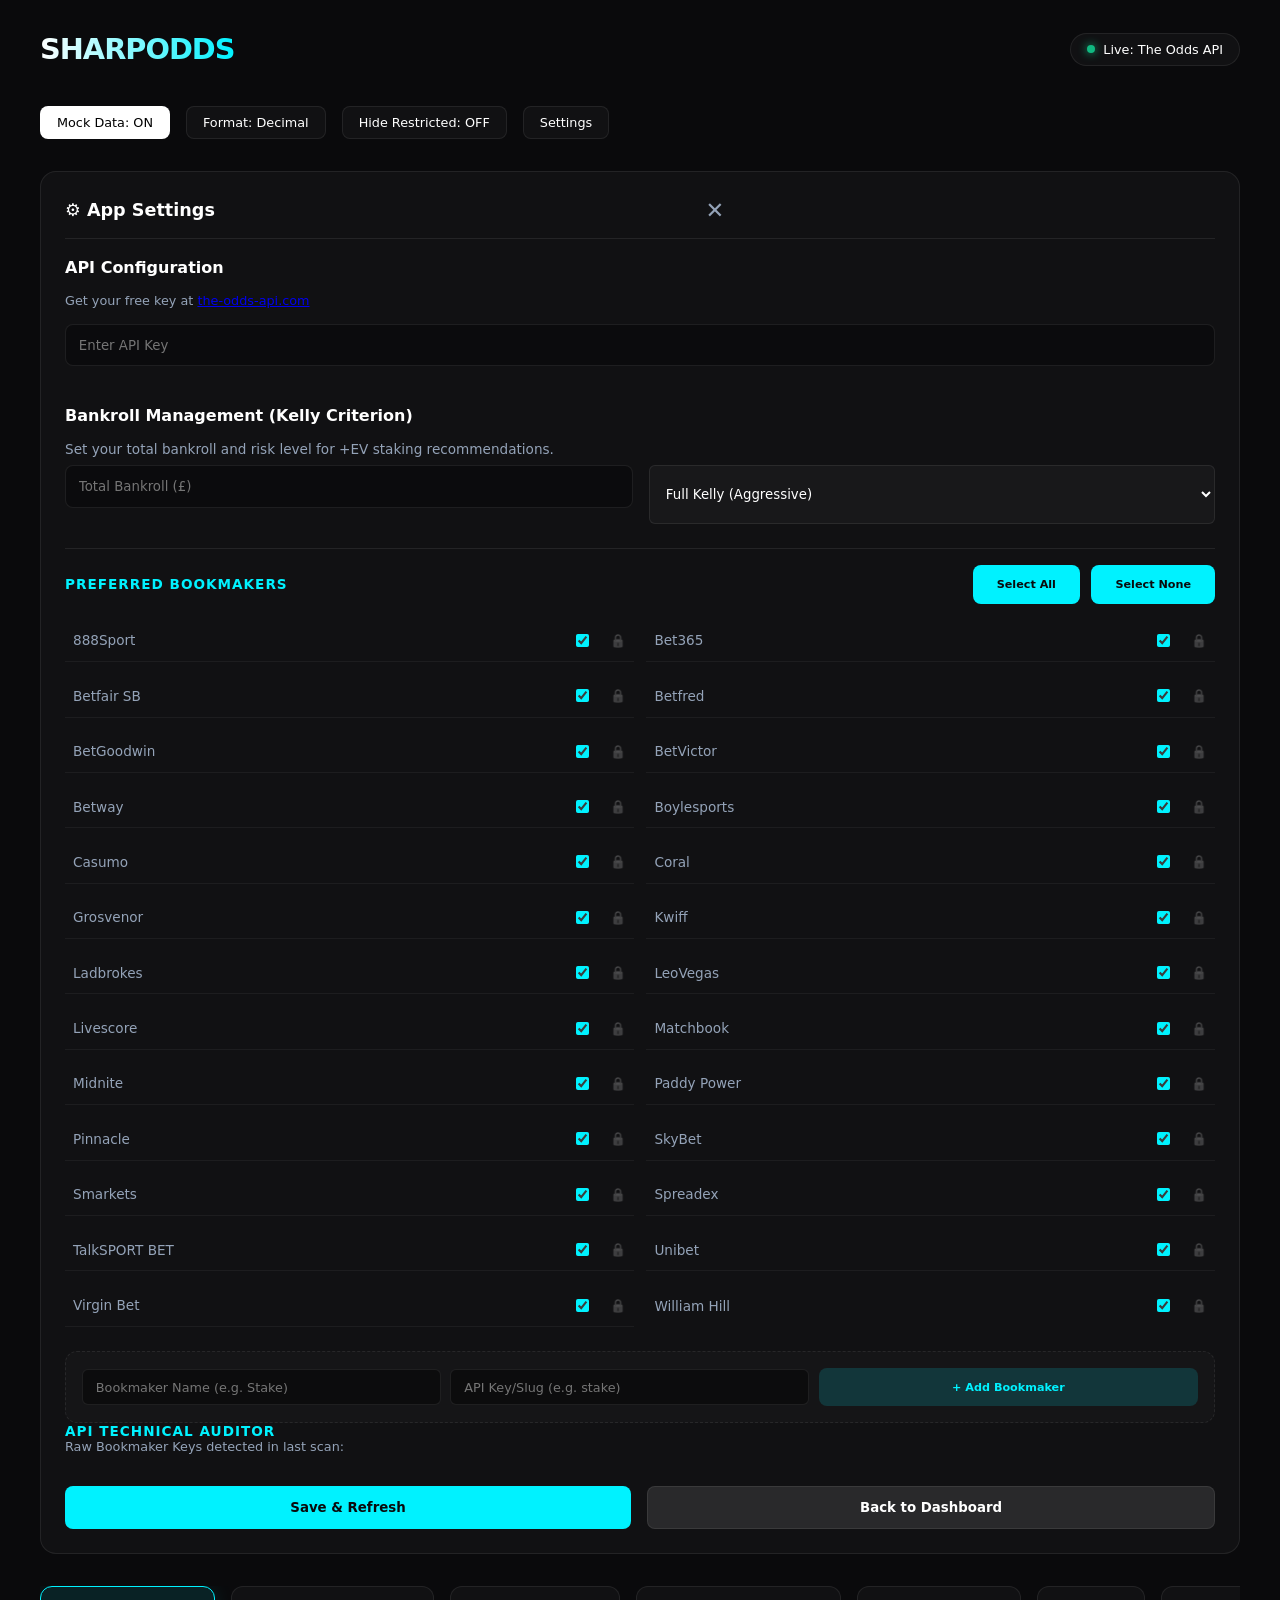
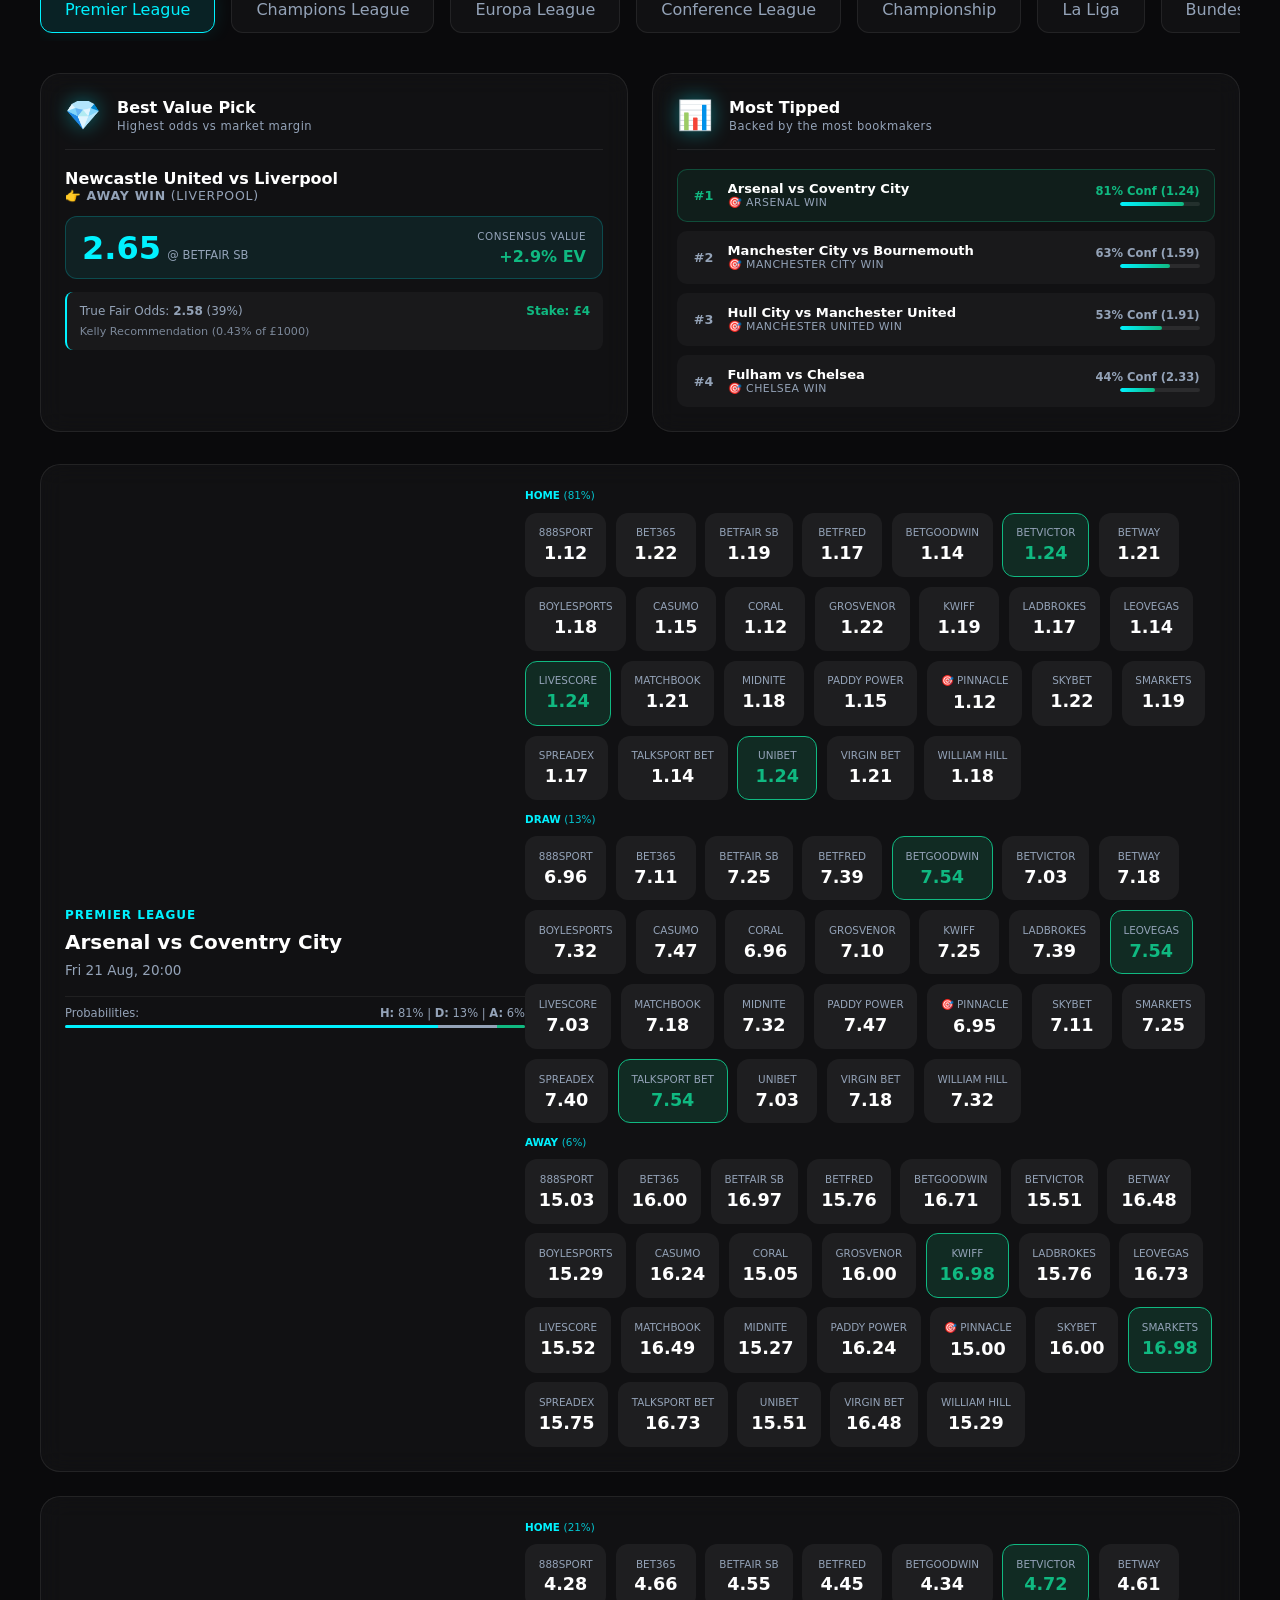
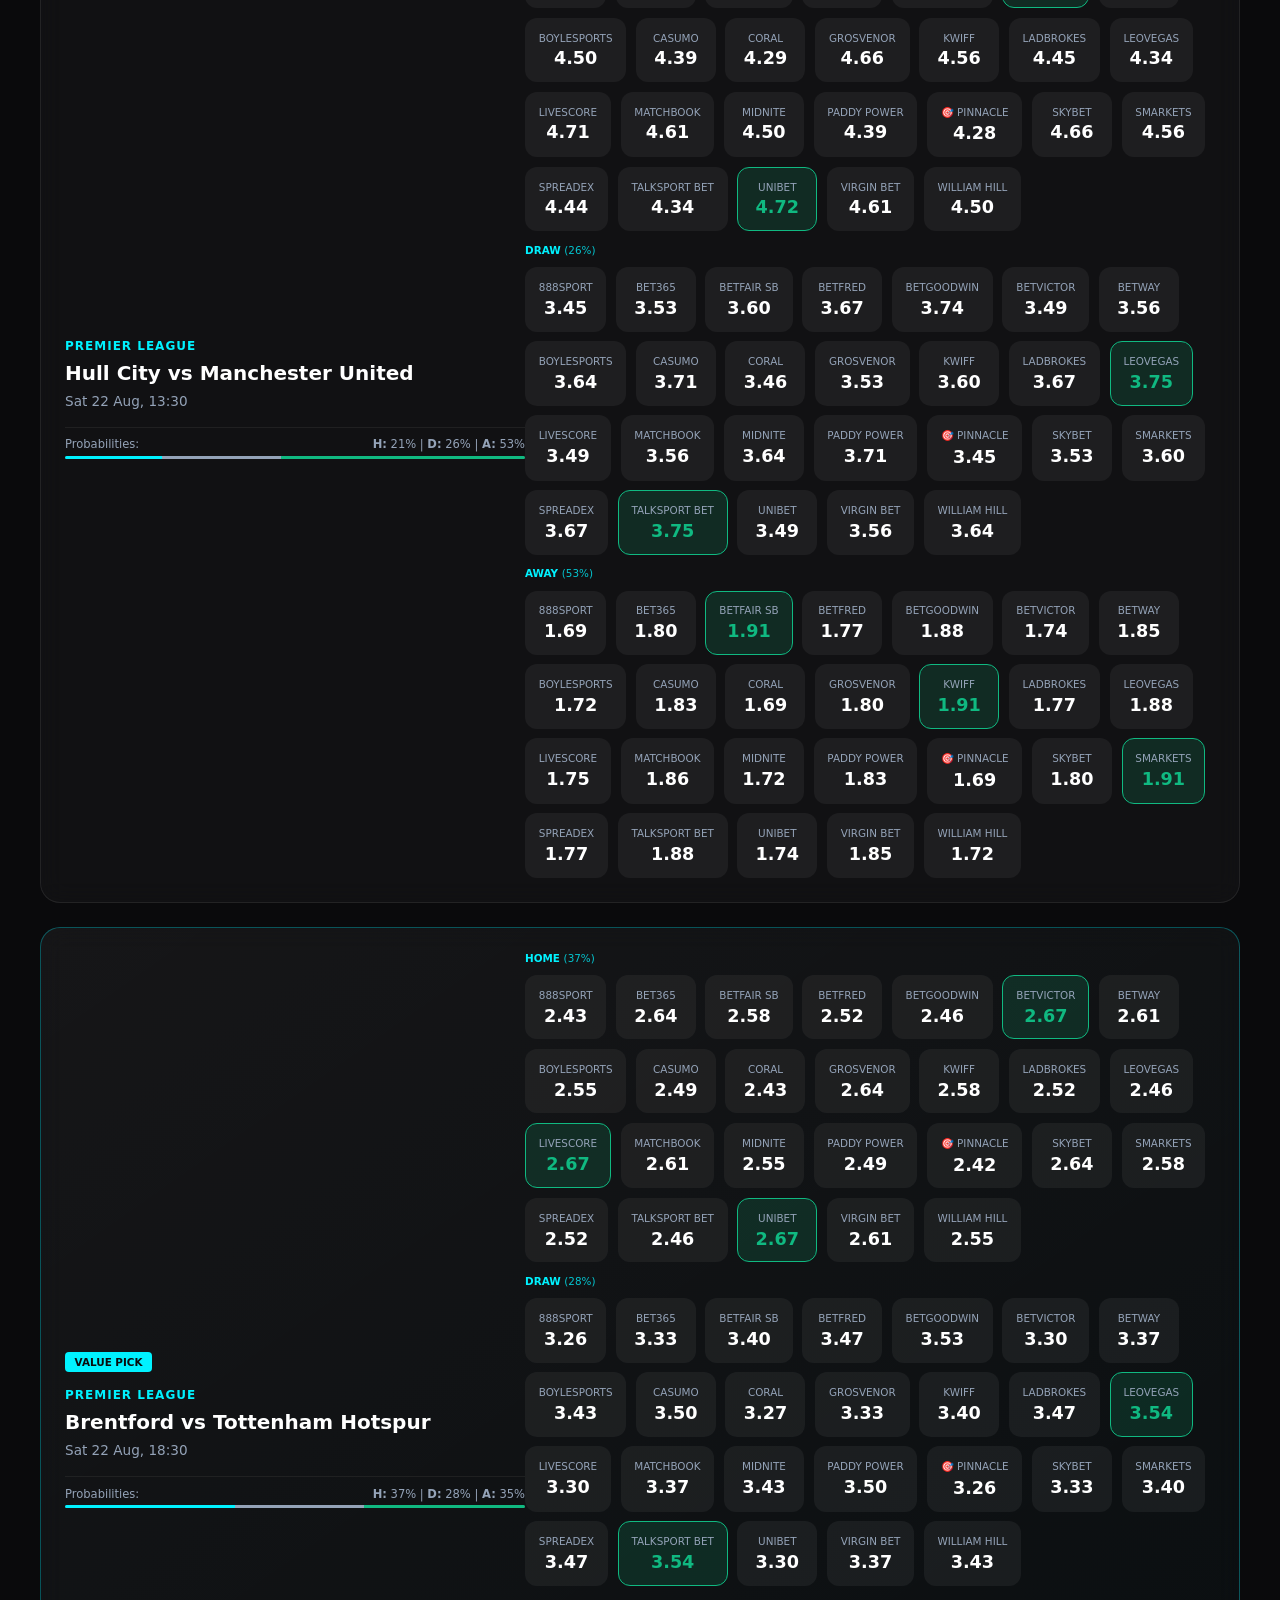
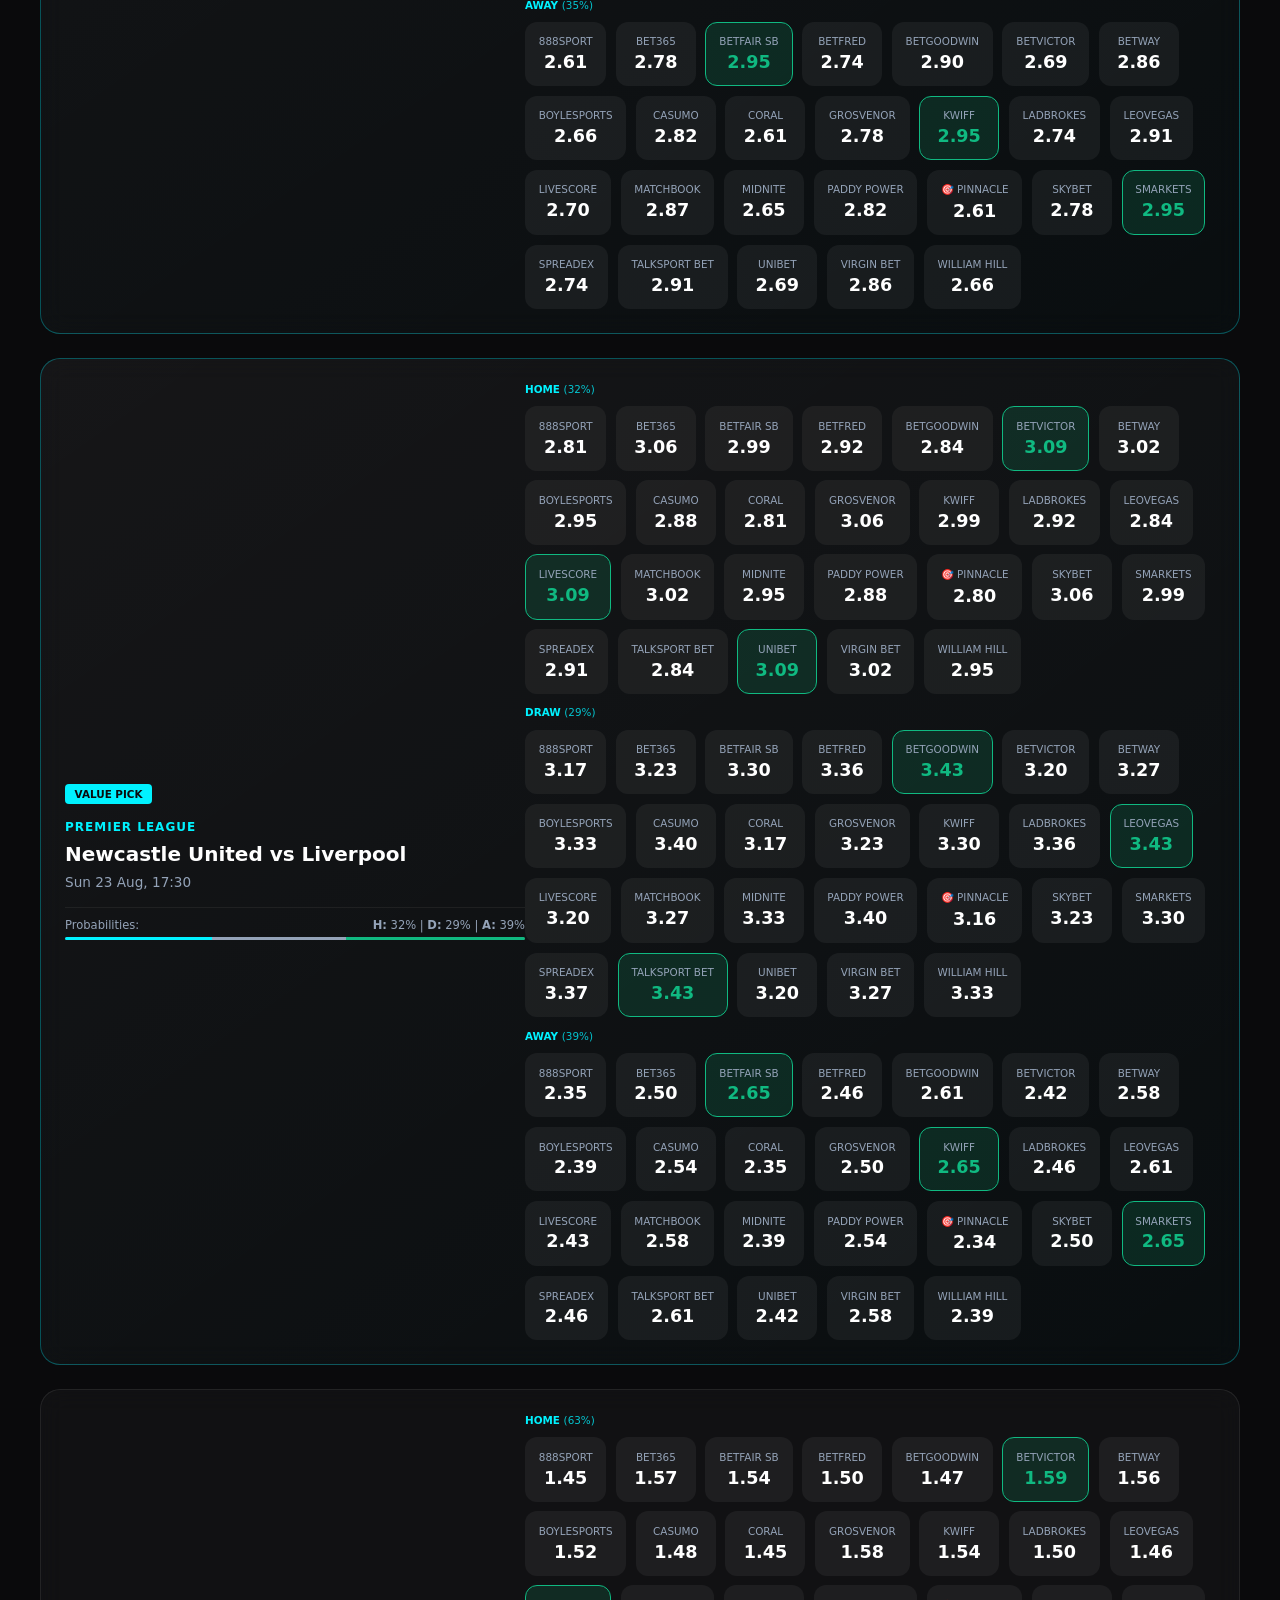
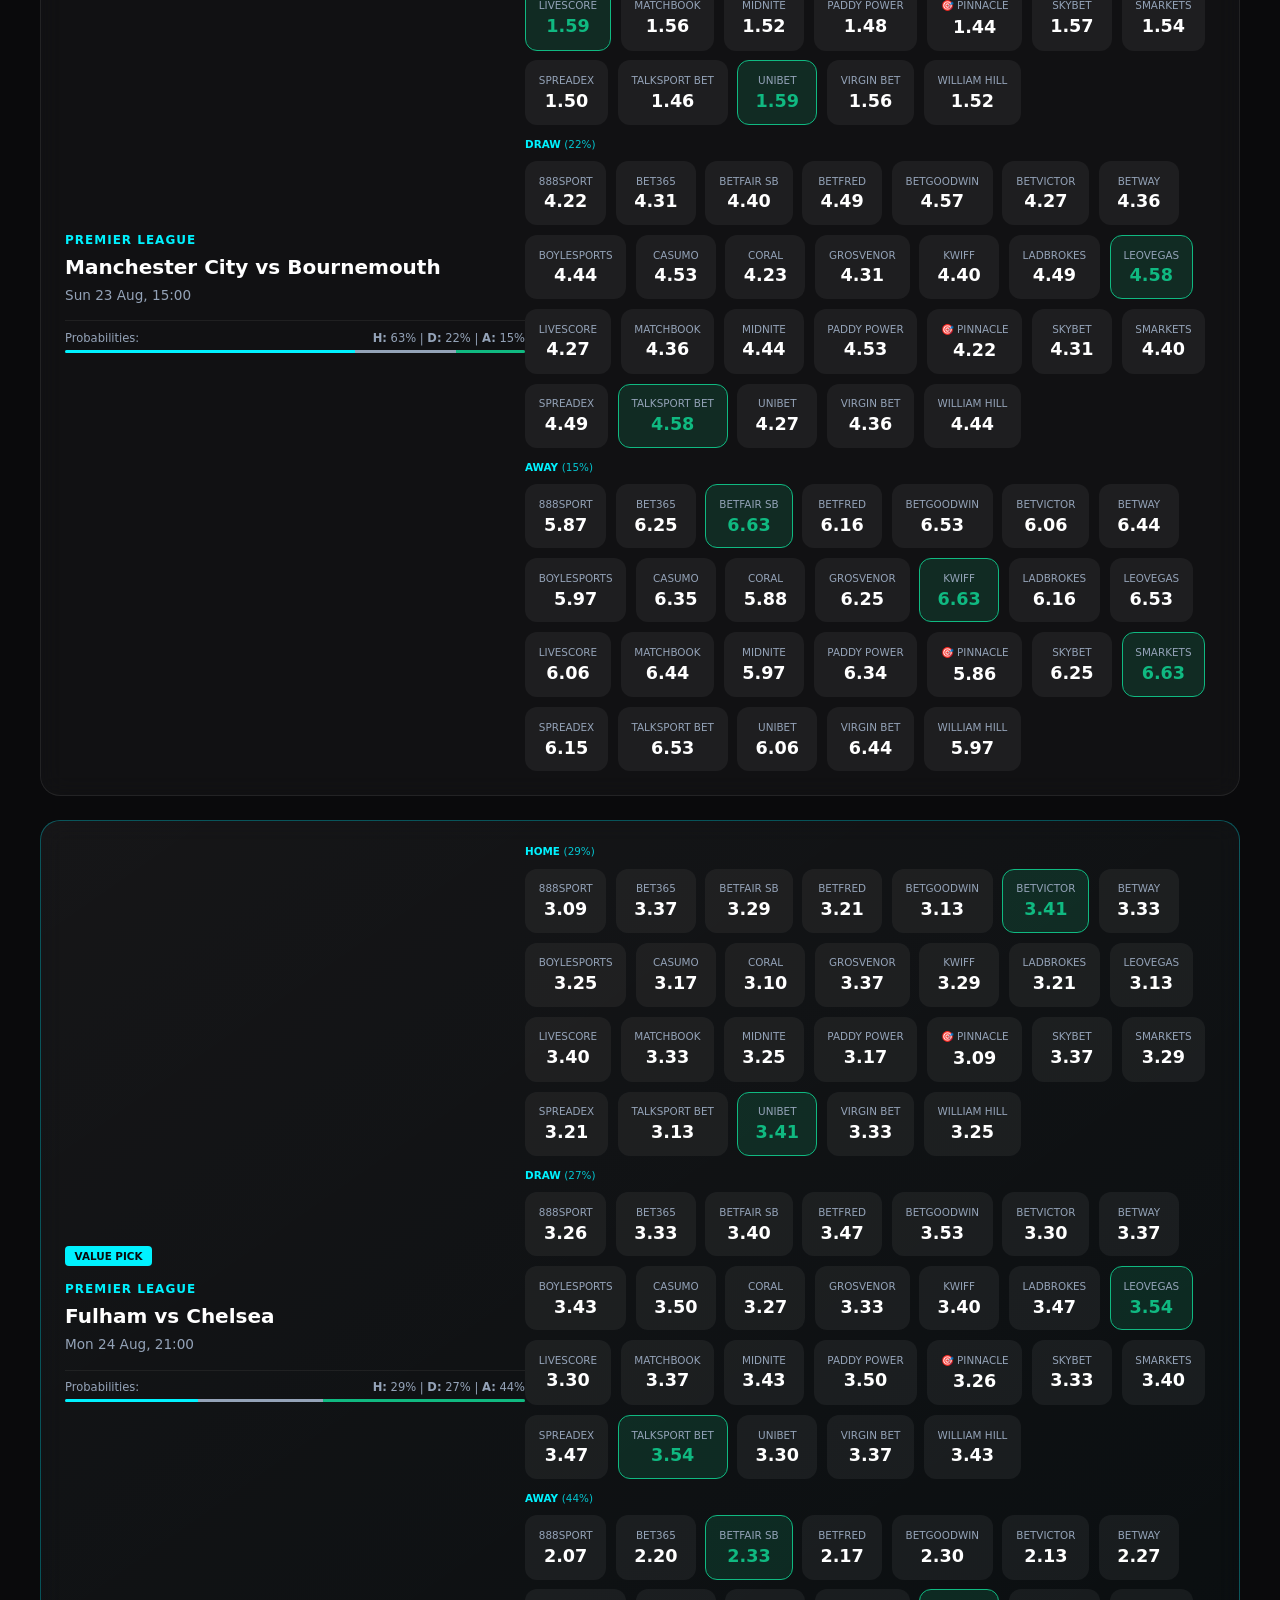
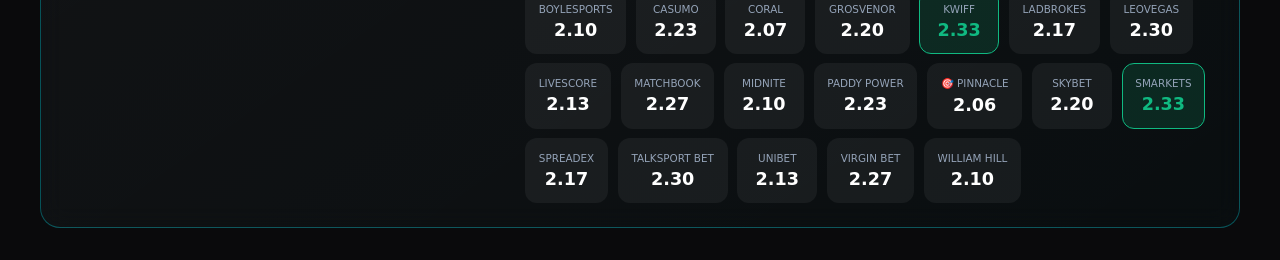
==== commit 7af59f36: "Add files via upload" ====
--- a/index.html
+++ b/index.html
@@ -21,7 +21,6 @@
         </header>
 
         <section class="controls">
-            <button class="mode-toggle" id="market-toggle">Market: Match Winner</button>
             <button class="mode-toggle active" id="mock-toggle">Mock Data: ON</button>
             <button class="mode-toggle" id="odds-type-toggle">Format: Decimal</button>
             <button class="mode-toggle" id="restricted-toggle">Hide Restricted: OFF</button>
@@ -37,6 +36,20 @@
                 <h3>API Configuration</h3>
                 <p>Get your free key at <a href="https://the-odds-api.com/" target="_blank">the-odds-api.com</a></p>
                 <input type="password" id="api-key-input" placeholder="Enter API Key">
+                
+                <div style="margin-top: 1.5rem; margin-bottom: 1.5rem;">
+                    <h3>Bankroll Management (Kelly Criterion)</h3>
+                    <p style="margin-bottom: 0.5rem; font-size: 0.85rem; color: var(--text-secondary);">Set your total bankroll and risk level for +EV staking recommendations.</p>
+                    <div style="display: flex; gap: 1rem;">
+                        <input type="number" id="bankroll-input" placeholder="Total Bankroll (£)" style="flex: 1;" min="0" step="10">
+                        <select id="kelly-multiplier" style="flex: 1; padding: 0.75rem; border: 1px solid var(--border-card); border-radius: 6px; background: var(--bg-card); color: var(--text-primary); outline: none;">
+                            <option value="1">Full Kelly (Aggressive)</option>
+                            <option value="0.5">Half Kelly (Moderate)</option>
+                            <option value="0.25">Quarter Kelly (Conservative)</option>
+                            <option value="0.1">1/10 Kelly (Safe)</option>
+                        </select>
+                    </div>
+                </div>
                 
                 <div class="filter-section">
                     <div class="filter-header">
@@ -103,6 +116,7 @@
             <div class="sport-tag active" data-sport="soccer_epl">Premier League</div>
             <div class="sport-tag" data-sport="soccer_uefa_champs_league">Champions League</div>
             <div class="sport-tag" data-sport="soccer_uefa_europa_league">Europa League</div>
+            <div class="sport-tag" data-sport="soccer_uefa_europa_conference_league">Conference League</div>
             <div class="sport-tag" data-sport="soccer_efl_champ">Championship</div>
             <div class="sport-tag" data-sport="soccer_spain_la_liga">La Liga</div>
             <div class="sport-tag" data-sport="soccer_germany_bundesliga">Bundesliga</div>
